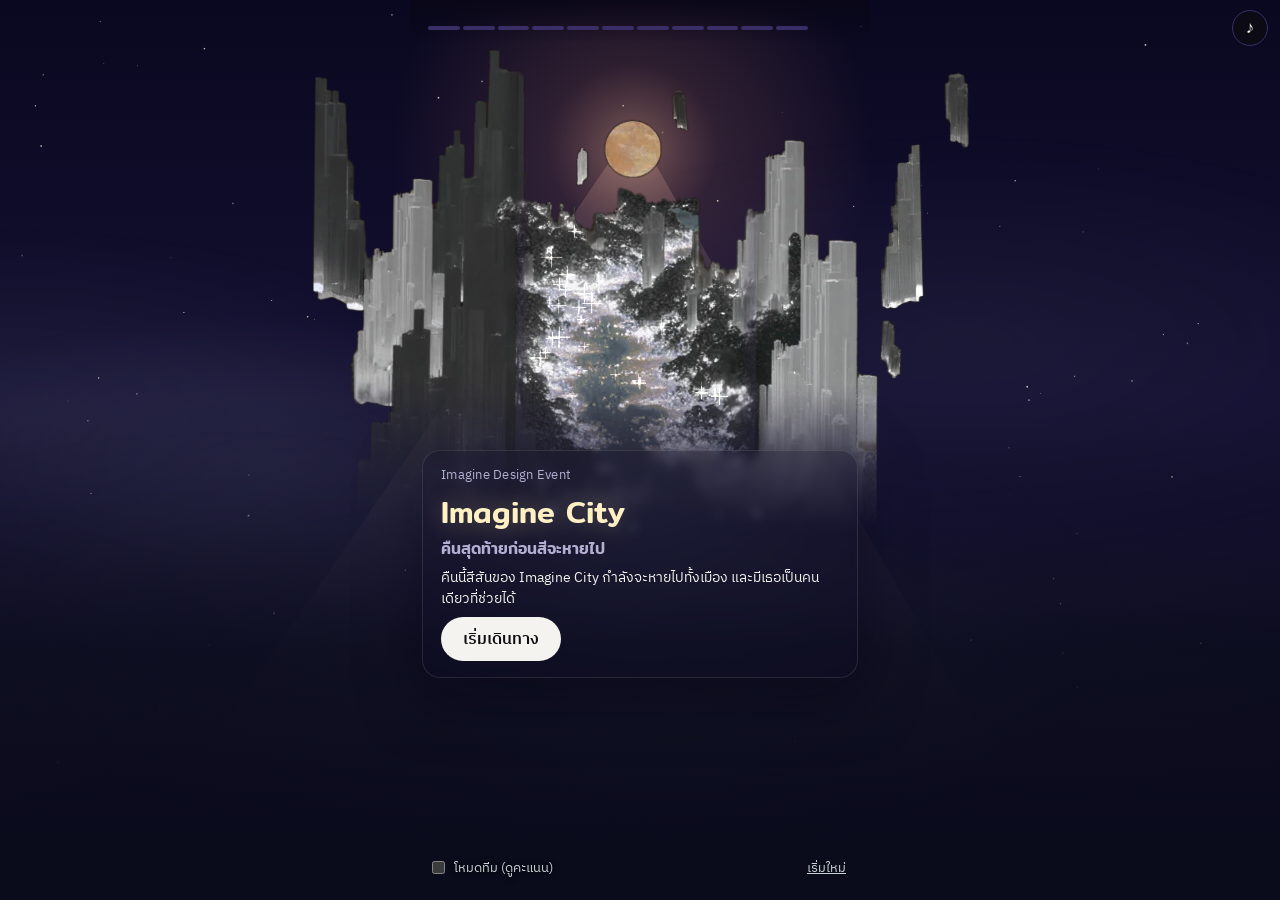
==== Imagine_City_floating_v6.html @ cafa6877 "Add fyqr" ====
<!DOCTYPE html>
<html lang="th">
<head>
<meta charset="utf-8">
<meta name="viewport" content="width=device-width, initial-scale=1, viewport-fit=cover">
<title>Imagine City</title>
<link rel="stylesheet" href="https://fonts.googleapis.com/css2?family=IBM+Plex+Sans+Thai:wght@400;500;600&family=Mitr:wght@400;500&display=swap">
<style>
/* layout idea: a night city skyline stays on top and regains color as you answer; the story panel scrolls beneath it */
:root{
  --bg:#101014; --bg2:#1b1b21; --line:#34343d; --ink:#F4F3EF; --mute:#A9A9B3;
  --dga:#F25AA6; --dgd:#9A7BFF; --afx:#F59A3B; --igd:#3BCB7E; --den:#4BA3F5;
  --display:'Mitr','IBM Plex Sans Thai',sans-serif; --body:'IBM Plex Sans Thai','Noto Sans Thai',sans-serif;
  color-scheme:dark;
}
*{box-sizing:border-box}
html,body{margin:0;background:var(--bg);color:var(--ink);font-family:var(--body);font-size:16px;line-height:1.6;-webkit-text-size-adjust:100%}
#app{max-width:460px;margin:0 auto;min-height:100vh;display:flex;flex-direction:column}
.stage{position:relative;height:clamp(150px,26vh,230px);border-bottom:1px solid var(--line)}
canvas{display:block;width:100%;height:100%}
.meter{display:flex;gap:3px;padding:12px 18px 0}
.meter i{flex:1;height:4px;border-radius:2px;background:var(--line)}
.meter i.on{background:var(--ink)}
.meter i.now{background:var(--mute)}
#screen{padding:18px 18px 28px;display:flex;flex-direction:column;gap:14px;animation:in .35s ease-out}
@keyframes in{from{opacity:.0;transform:translateY(6px)}to{opacity:1;transform:none}}
@media (prefers-reduced-motion:reduce){#screen{animation:none}}
.tag{font-size:13px;color:var(--mute);letter-spacing:.02em}
h1,h2{font-family:var(--display);font-weight:500;margin:0;line-height:1.25;text-wrap:balance}
h1{font-size:40px}
h2{font-size:25px}
p{margin:0}
.lead{color:var(--mute)}
.intro{color:var(--mute);font-size:15px}
.q{font-size:17px}
.opts{display:flex;flex-direction:column;gap:9px;margin-top:4px}
button{font:inherit;color:inherit}
.opt{min-height:54px;text-align:left;padding:12px 14px;border-radius:10px;background:var(--bg2);border:1px solid var(--line);cursor:pointer;line-height:1.45;transition:border-color .15s,background .15s}
.opt:hover{border-color:#6a6a77}
.opt:focus-visible,.btn:focus-visible,input:focus-visible,select:focus-visible,.chk:focus-within{outline:2px solid var(--ink);outline-offset:2px}
.opt.picked{border-color:var(--ink);background:#26262e}
.opt:disabled{cursor:default;opacity:.55}
.opt.picked:disabled{opacity:1}
.btn{align-self:flex-start;min-height:48px;padding:10px 22px;border-radius:999px;border:0;background:var(--ink);color:#101014;font-weight:600;cursor:pointer}
.btn.ghost{background:transparent;color:var(--ink);border:1px solid var(--line)}
.btn-row{display:flex;gap:10px;flex-wrap:wrap}
ul.rules{margin:0;padding-left:20px;display:flex;flex-direction:column;gap:4px}
.field{display:flex;flex-direction:column;gap:5px}
.field label,.field .lab{font-size:14px;color:var(--mute)}
input[type=text],select{min-height:46px;border-radius:8px;border:1px solid var(--line);background:var(--bg2);color:var(--ink);padding:8px 12px;font:inherit}
.chks{display:flex;flex-wrap:wrap;gap:8px}
.chk{display:inline-flex;gap:6px;align-items:center;padding:8px 12px;border:1px solid var(--line);border-radius:999px;background:var(--bg2);font-size:14px;cursor:pointer}
.chk input{accent-color:#F4F3EF}
.note{font-size:13px;color:var(--mute)}
.chips{display:flex;flex-wrap:wrap;gap:7px}
.chip{font-size:13.5px;padding:5px 11px;border-radius:999px;border:1px solid var(--line);color:var(--mute)}
.chip.first{color:var(--ink);border-color:currentColor}
.res-title{font-size:32px}
.bar{display:flex;height:10px;border-radius:5px;overflow:hidden;gap:2px}
.bar span{display:block;height:100%}
.block{display:flex;flex-direction:column;gap:9px;padding:14px;border:1px solid var(--line);border-radius:12px;background:var(--bg2)}
.block h3{margin:0;font-family:var(--display);font-weight:500;font-size:19px}
.dev{font-size:13px;color:var(--mute);padding:10px 12px;border:1px dashed var(--line);border-radius:8px}
.foot{margin-top:auto;padding:0 18px 22px;display:flex;justify-content:space-between;align-items:center;gap:12px;font-size:13px;color:var(--mute)}
.foot label{display:flex;gap:6px;align-items:center;cursor:pointer}
.foot button{background:none;border:0;color:var(--mute);text-decoration:underline;cursor:pointer;min-height:36px}

/* ---- journey mode: full-screen moving city, floating cards, travel transitions ---- */
.stage{position:fixed;inset:0;height:auto;border:0;z-index:-1}
#app{position:relative;z-index:0;padding-top:clamp(180px,34vh,320px)}
.meter{position:fixed;top:0;left:0;right:0;max-width:460px;margin:auto;z-index:3;pointer-events:none}
#screen{position:relative;z-index:2;margin:0 12px;border:1px solid rgba(255,255,255,.09);border-radius:18px;background:rgba(14,14,18,.66);-webkit-backdrop-filter:blur(12px);backdrop-filter:blur(12px);animation-duration:.8s;animation-timing-function:cubic-bezier(.2,.8,.2,1)}
@keyframes in{from{opacity:0;transform:translateY(34px) scale(.94);filter:blur(5px)}to{opacity:1;transform:none;filter:none}}
#screen.leave{animation:leave .7s cubic-bezier(.5,0,1,.6) forwards}
@keyframes leave{to{opacity:0;transform:scale(1.3) translateY(-40px);filter:blur(8px)}}
.foot{position:relative;z-index:2;text-shadow:0 1px 6px #000}
.opt{background:rgba(27,27,33,.82);animation:cardIn .7s cubic-bezier(.2,.9,.3,1.2) both,bob 5s ease-in-out infinite;animation-delay:calc(var(--i)*110ms + .3s),calc(var(--i)*450ms + 1.2s)}
.opt:nth-child(odd){--r:-2deg}.opt:nth-child(even){--r:2deg}
@keyframes cardIn{from{opacity:0;transform:translateY(46px) rotate(var(--r,0deg)) scale(.9)}to{opacity:1;transform:none}}
@keyframes bob{50%{transform:translateY(-3px)}}
.opt.picked:disabled{animation:pickd .5s cubic-bezier(.2,.9,.3,1.3) forwards;border-color:#fff6dc;box-shadow:0 0 32px rgba(255,236,190,.3)}
.opt:disabled:not(.picked){animation:dim .5s ease forwards}
@keyframes pickd{to{transform:scale(1.04);opacity:1}}
@keyframes dim{to{opacity:.25;filter:grayscale(1) blur(1.5px);transform:scale(.96)}}
#snd{position:fixed;top:12px;right:12px;z-index:5;width:44px;height:44px;border-radius:50%;border:1px solid var(--line);background:rgba(14,14,18,.7);-webkit-backdrop-filter:blur(8px);backdrop-filter:blur(8px);font-size:20px;line-height:1;cursor:pointer;display:grid;place-items:center}
#snd.off{opacity:.55;text-decoration:line-through}
#snd:focus-visible{outline:2px solid var(--ink);outline-offset:2px}
#app{min-height:100vh;min-height:100dvh;padding-top:clamp(150px,29vh,300px);padding-top:clamp(150px,29dvh,300px)}
.meter{padding-top:calc(12px + env(safe-area-inset-top,0px))}
#snd{top:calc(12px + env(safe-area-inset-top,0px));right:calc(12px + env(safe-area-inset-right,0px))}
.foot{padding-bottom:calc(22px + env(safe-area-inset-bottom,0px))}
.opt,.btn,#snd{-webkit-tap-highlight-color:transparent;touch-action:manipulation}
h1{font-size:clamp(34px,10.5vw,44px)}
@media(max-width:480px){#screen{margin:0 10px;padding:16px 16px 22px;background:rgba(14,14,18,.58)}.opt{padding:13px 14px}}
#plc{position:fixed;top:calc(54px + env(safe-area-inset-top,0px));left:0;right:0;text-align:center;z-index:4;pointer-events:none;font-family:var(--display);font-size:clamp(20px,6vw,28px);letter-spacing:.04em;opacity:0;text-shadow:0 2px 16px rgba(0,0,0,.8)}
#plc small{display:block;font-family:var(--body);font-size:12px;letter-spacing:.14em;color:var(--mute);margin-bottom:2px}
#plc.show{animation:plc 2.8s ease both}
@keyframes plc{0%{opacity:0;transform:translateY(-8px) scale(.96);filter:blur(4px)}18%,75%{opacity:1;transform:none;filter:none}100%{opacity:0}}
#plc{display:none}
.meter{padding:calc(26px + env(safe-area-inset-top,0px)) 62px 14px 18px;background:linear-gradient(rgba(10,10,14,.9),rgba(10,10,14,0))}
#snd{width:36px;height:36px;font-size:17px;top:calc(10px + env(safe-area-inset-top,0px))}
.block{background:rgba(255,255,255,.04);border-color:rgba(255,255,255,.1)}
.chip{background:rgba(255,255,255,.03)}
@media (prefers-reduced-motion:reduce){.opt,#screen.leave{animation:none!important}.opt:disabled:not(.picked){opacity:.3}}
#sc{position:absolute;inset:0;pointer-events:none;opacity:.9}

:root{--bg:#0a0818;--bg2:#171235;--line:#392f66;--mute:#b4aed2}
html,body{background:#0a0818}
#screen{background:rgba(16,12,38,.64);border-color:rgba(190,170,255,.2);box-shadow:0 18px 60px rgba(6,3,20,.55)}
.opt{background:rgba(26,20,58,.82)}.opt.picked{background:#2c2260}.opt:hover{border-color:#8a7cd0}
.meter{background:linear-gradient(rgba(8,6,22,.9),rgba(8,6,22,0))}
body.gal h1{color:#fff1c4;text-shadow:0 0 28px rgba(255,226,150,.42)}
body.gal #screen{background:rgba(14,10,34,.5)}
body.gal .foot,body.gal .foot button{color:#c9c2ea}
</style>
<style id="introfocus">
/* ฉากแรก: ให้ฉากเด่น การ์ดข้อความเล็กลง โปร่งขึ้น และเลื่อนลงไปอยู่ด้านล่าง */
body.gal #app{padding-top:clamp(52vh,calc(100vh - 330px),74vh)}
body.gal #screen{padding:14px 18px 16px;gap:8px;background:rgba(14,10,34,.34);-webkit-backdrop-filter:blur(4px);backdrop-filter:blur(4px);border-color:rgba(255,255,255,.1)}
body.gal #screen h1{font-size:30px}
body.gal #screen h2{font-size:16px!important}
body.gal #screen p{font-size:14px;line-height:1.5}
body.gal #screen .note{display:none}
body.gal #screen .btn{min-height:44px;padding:8px 22px}
body.gal .foot{padding-bottom:14px}
</style>
<style id="qafocus">
/* หน้าตอบคำถาม: ให้ฉากเด่น การ์ดกะทัดรัดและโปร่ง ตอนเลือกคำตอบการ์ดจางลงให้เห็นฉากเคลื่อนไหว */
body.qa #app{padding-top:clamp(290px,41vh,430px);padding-top:clamp(290px,41dvh,430px)}
body.qa #sc{opacity:1}
body.qa #screen{padding:12px 14px 16px;gap:6px;background:rgba(14,10,34,.42);-webkit-backdrop-filter:blur(5px);backdrop-filter:blur(5px);transition:opacity .45s ease,background .3s}
body.qa #screen h2{font-size:16px!important;line-height:1.4}
body.qa #screen p{font-size:14px;line-height:1.5}
body.qa .opts{gap:7px}
body.qa .opt{min-height:44px;padding:9px 12px;font-size:14px;line-height:1.4;background:rgba(24,18,54,.72)}
body.qa #screen:has(.opt.picked:disabled){opacity:.22;pointer-events:none}
.backbtn{position:static!important;align-self:flex-end;display:inline-flex;align-items:center;min-height:32px;padding:4px 12px;margin:-2px 0 4px auto;font-size:12.5px}
</style>
<script>
addEventListener('DOMContentLoaded',function(){const b=document.body;let last='';
function sync(){const q=b.classList.contains('qa');const k=q+'';if(k!==last){last=k;setTimeout(()=>dispatchEvent(new Event('resize')),60)}}
new MutationObserver(sync).observe(b,{attributes:true,attributeFilter:['class']});});
</script>
</head>
<body>
<div id="app">
  <div class="stage"><canvas id="cv" aria-hidden="true"></canvas><canvas id="sc" aria-hidden="true"></canvas></div>
  <div class="meter" id="meter" aria-hidden="true"></div>
  <main id="screen"></main>
  <div class="foot">
    <label><input type="checkbox" id="devbox"> โหมดทีม (ดูคะแนน)</label>
    <button type="button" id="restart">เริ่มใหม่</button>
  </div>
</div>
<div id="plc" aria-live="polite"></div>
<button type="button" id="snd" aria-label="เปิด/ปิดเสียงเพลง" aria-pressed="true">♪</button>
<script>
const ORDER=['DGD','DGA','AFX','IGD','DEN'];
const MJ={
  DGD:{c:'#9A7BFF',prog:'Digital Graphic Design',single:'นักออกแบบประจำเมือง',blurb:'ภาพลักษณ์ใหม่ที่เธอออกแบบทำให้ทั้งเมืองมีหน้าตาเป็นของตัวเอง ไม่มีใครสับสนอีกแล้วว่าที่นี่คือที่ไหน',
    jobs:['Graphic Designer','Brand Identity Designer','Art Director','UI Designer','Packaging Designer','Editorial Designer','Social Media Designer','Motion Graphic Designer','Poster / Key Visual Designer','Creative Director']},
  DGA:{c:'#F25AA6',prog:'Digital Arts',single:'นักเสกจินตนาการ',blurb:'ภาพวาดของเธอคือสีแรกที่ย้อมเมืองให้กลับมามีชีวิต ทุกคนเงยหน้ามองแล้วพูดตรงกันว่า “นี่แหละโลกที่เราเคยฝันถึง”',
    jobs:['Illustrator','Concept Artist','Character Designer','Webtoon / Comic Artist','Storyboard Artist','Background Artist','Art Toy Designer','Sticker / LINE Creator',"Children's Book Illustrator",'Visual Development Artist']},
  AFX:{c:'#F59A3B',prog:'Computer Animation and Visual Effects',single:'นักปั้นภาพให้มีชีวิต',blurb:'ภาพเคลื่อนไหวของเธอทำให้ท้องฟ้าสว่างวาบ ไม่มีใครเชื่อว่าทั้งหมดนี้เป็นฝีมือคนคนเดียว',
    jobs:['3D Animator','3D Modeler','VFX Artist','Compositor','Rigging Artist','Lighting Artist','Texture Artist','Motion Capture Artist','Layout / Previs Artist','Visual Effects Supervisor']},
  IGD:{c:'#3BCB7E',prog:'Interactive and Game Design',single:'นักสร้างสนามเล่น',blurb:'ทั้งเมืองกลายเป็นสนามเล่นของเธอ ทุกคนหัวเราะ ตื่นเต้น และไม่มีใครอยากให้เกมจบ',
    jobs:['Game Designer','Level Designer','Game Artist','UI/UX Designer for Games','VR / AR Designer','Game Producer','Narrative Designer','Technical Artist','Playtest Designer','Esports Content Producer']},
  DEN:{c:'#4BA3F5',prog:'Digital Entertainment',single:'นักรวมใจคนทั้งเมือง',blurb:'เธอไม่ได้ขึ้นเวทีคนเดียว เธอทำให้ทั้งเมืองได้ขึ้นเวทีไปพร้อมกัน',
    jobs:['Content Creator','Event / Show Producer','Streaming Producer','VTuber / Virtual Talent Producer','Entertainment Marketer','Social Media Manager','Video Producer','Community Manager','Scriptwriter','Brand Experience Designer']}
};
const MIX={'DGD+DGA':'นักออกแบบที่เล่าเรื่องด้วยภาพวาด','DGD+AFX':'นักออกแบบที่ทำให้ภาพขยับ','DGD+IGD':'นักออกแบบประสบการณ์','DGD+DEN':'นักออกแบบที่เล่าเรื่องเก่ง','DGA+AFX':'นักวาดที่ทำให้ภาพมีชีวิต','DGA+IGD':'นักวาดโลกของเกม','DGA+DEN':'ครีเอเตอร์สายวาด','AFX+IGD':'นักสร้างโลกเสมือนจริง','AFX+DEN':'นักเล่าเรื่องด้วยภาพยนตร์','IGD+DEN':'นักสร้างสนามเล่นให้คนมารวมกัน'};

const SC=[
 {tag:'บท 1 · ฉาก 1.1',title:'ตื่นขึ้นมา',chap:'บทที่ 1 ตื่นขึ้นในเมืองไร้สี',intro:'ทุกอย่างรอบตัวเธอเป็นสีเทา แต่มือของเธอยังขยับได้ และยังมีอะไรให้ทำอีกเยอะ',
  q:'ดวงไฟลอยมาใกล้ ๆ แล้วกระซิบว่า “เหลือเวลาถึงคืนนี้เท่านั้นนะ ช่วยเมืองนี้ด้วย” สิ่งแรกที่เธอทำคือ…',
  o:[['DGA','หยิบชอล์กขึ้นมาแล้วลงสีบนกำแพง'],['DGD','เดินดูป้ายที่ตัวอักษรซีดจนอ่านไม่ออก แล้วลองจัดใหม่ให้อ่านง่ายขึ้น'],['IGD','ถามดวงไฟว่าเมืองนี้มีกติกาอะไร แล้วจะผ่านด่านไปได้ยังไง'],['AFX','ลองดันของรอบตัวเบา ๆ ว่าทำไมทุกอย่างถึงนิ่งสนิทแบบนี้'],['DEN','ตะโกนเรียกคนในเมืองให้มารวมกันที่จัตุรัส']]},
 {tag:'บท 1 · ฉาก 1.2',title:'ของติดตัว',q:'ดวงไฟบอกว่าพกไปได้แค่ชิ้นเดียว เธอเลือกหยิบ…',
  o:[['DGA','สมุดสเก็ตช์ที่วาดได้ไม่มีวันหมดหน้า'],['DGD','ชุดสีกับตัวอักษรวิเศษที่ทำให้อะไรก็ดูเข้าที่เข้าทาง'],['IGD','ตลับเกมเก่า ๆ ที่ยังไม่มีใครรู้วิธีเล่น'],['AFX','กล้องฟิล์มที่ถ่ายแล้วภาพเคลื่อนไหวได้'],['DEN','ไมโครโฟนที่เสียงดังไปทั่วทั้งเมือง']]},
 {tag:'บท 1 · ฉาก 1.3',title:'ทางแยกห้าสาย',q:'ปลายจัตุรัสมีถนนห้าสาย แต่ละสายมีกลิ่นกับเสียงไม่เหมือนกัน เธอเดินเข้าสายไหนก่อน',
  o:[['DGA','สายที่ผนังทั้งสองข้างเต็มไปด้วยภาพวาด'],['DGD','สายที่เต็มไปด้วยป้ายร้านและโลโก้'],['IGD','สายที่มีเสียงเกมกับแสงไฟหลากสี'],['AFX','สายที่มีเสียงเครื่องฉายหนังกับควันเอฟเฟกต์'],['DEN','สายที่มีเสียงเพลงและผู้คนมายืนรวมกัน']]},
 {tag:'บท 2 · ฉาก 2.1',title:'สะพานที่พังครึ่งหนึ่ง',chap:'บทที่ 2 ปัญหาของชาวเมือง',intro:'เดินไปได้ไม่กี่ก้าว เธอก็เจอคนที่ต้องการความช่วยเหลือทุกมุมถนน',
  q:'สะพานข้ามแม่น้ำพังไปครึ่งทาง ฝั่งโน้นมีคนรออยู่ เธอจะข้ามไปยังไง',
  o:[['DGA','วาดสะพานขึ้นมาใหม่ด้วยเส้นและสีในแบบของเธอ'],['DGD','ทำป้ายเตือนกับป้ายบอกทางอ้อม ให้ทุกคนเดินตามได้โดยไม่งง'],['IGD','ไขกลไกของสะพานให้กลับมาทำงานอีกครั้ง'],['AFX','ทำภาพสะพานที่ค่อย ๆ ประกอบตัวเองขึ้นมาให้ทุกคนเห็น'],['DEN','ชวนชาวเมืองมาช่วยกันซ่อม แล้วจัดเป็นงานฉลองเล็ก ๆ']]},
 {tag:'บท 2 · ฉาก 2.2',title:'เด็กน้อยร้องไห้',q:'เด็กคนหนึ่งนั่งร้องไห้อยู่ข้างทาง เธอบอกว่าตัวการ์ตูนที่รักที่สุดหายไปจากเมืองแล้ว เธอช่วยหนูน้อยยังไง',
  o:[['DGA','วาดตัวการ์ตูนตัวนั้นขึ้นมาใหม่ให้'],['DGD','ทำสติกเกอร์ โปสเตอร์ และของที่ระลึกให้เธอเก็บไว้'],['IGD','สร้างเกมเล็ก ๆ ให้เธอได้เล่นกับตัวการ์ตูนตัวนั้น'],['AFX','ทำให้ตัวการ์ตูนมีชีวิตขึ้นมา เดินและพูดกับเธอได้'],['DEN','ชวนเด็ก ๆ คนอื่นมานั่งล้อมวงฟังเรื่องของตัวการ์ตูนตัวนั้น']]},
 {tag:'บท 2 · ฉาก 2.3',title:'ร้านเก่าแก่ที่ใกล้ปิด',q:'เจ้าของร้านเก่าแก่เล่าว่าไม่มีใครรู้จักร้านเขาแล้ว เธอตอบเขาว่า…',
  o:[['DGA','“หนูจะวาดภาพให้ร้านนี้มีเอกลักษณ์ไม่เหมือนใคร”'],['DGD','“หนูจะทำแบรนด์ใหม่ให้ ตั้งแต่โลโก้ไปจนถึงป้ายหน้าร้าน”'],['IGD','“หนูจะทำให้การเดินเข้าร้านเป็นเหมือนเล่นเกมสนุก ๆ”'],['AFX','“หนูจะทำคลิปแนะนำร้านที่ดูแล้วขนลุก”'],['DEN','“หนูจะจัดงานแล้วช่วยโปรโมต ให้คนแห่กันมา”']]},
 {tag:'บท 3 · ด่านหินผา',title:'ประตูหินบานใหญ่',q:'ไม่ว่าเธอจะเดินมาจากย่านไหน ทุกคนต้องเจอประตูหินบานใหญ่ก่อนไปต่อ ประตูถามว่า “เธอพร้อมฝึกอะไรทุกวัน”',
  o:[['DGA','วาดรูปและสังเกตโลกรอบตัวให้ละเอียดขึ้น'],['DGD','จัดองค์ประกอบ สี และตัวอักษรให้ลงตัว'],['IGD','คิดเป็นระบบ เป็นขั้นเป็นตอน'],['AFX','ทำให้ภาพเคลื่อนไหวและดูสมจริง'],['DEN','พูด เล่าเรื่อง และประสานคนให้ไปทางเดียวกัน']]},
 {tag:'บท 4 · ฉาก 4.1',title:'เจอเพื่อนสี่คน',chap:'บทที่ 4 เพื่อนร่วมทาง',intro:'ประตูหินเปิดออก และเธอไม่ได้เดินต่อคนเดียวอีกแล้ว',
  q:'ที่ลานน้ำพุ เธอเจอนักเดินทางอีกสี่คน แต่ละคนมีของที่ตัวเองยังทำไม่ได้ เธอเลือกเป็นคนที่…',
  o:[['DGA','ช่วยวาดภาพให้ทุกคนเห็นตรงกัน'],['DGD','ทำไกด์ให้ทุกอย่างดูลงตัวและเป็นระเบียบ'],['IGD','คิดวิธีให้ทุกคนทำงานด้วยกันแล้วสนุก'],['AFX','ทำตัวอย่างสั้น ๆ ให้เห็นว่าแผนจะออกมาหน้าตาเป็นยังไง'],['DEN','เป็นคนกลางที่ทำให้ทุกคนอยากเดินต่อไปด้วยกัน']]},
 {tag:'บท 4 · ฉาก 4.2',title:'เพื่อนเห็นไม่ตรงกัน',q:'กลางทางมีสองแยก ทีมเถียงกันว่าจะไปทางไหน เธอทำอะไร',
  o:[['DGA','วาดแผนที่ให้เห็นภาพว่าแต่ละทางไปไหนบ้าง'],['DGD','ทำตารางเปรียบเทียบให้ตัดสินใจง่ายขึ้น'],['IGD','เสนอให้ลองไปทั้งสองทางแล้วดูผลลัพธ์'],['AFX','ทำภาพจำลองให้เห็นว่าปลายทางของแต่ละทางเป็นยังไง'],['DEN','ฟังทุกคนก่อน แล้วหาจุดที่ทุกคนรับได้']]},
 {tag:'บท 5 · ฉาก 5.1',title:'ขึ้นเวที',chap:'บทที่ 5 คืนเทศกาล',intro:'ฟ้ามืดลงแล้ว ไฟทั่วเมืองเริ่มติด เหลือแค่เวทีใหญ่ที่ยังว่างอยู่',
  q:'เวทีว่างเปล่ากำลังรอเธออยู่ ไฮไลต์ที่เธออยากมอบให้ทั้งเมืองคือ…',
  o:[['DGA','ภาพวาดขนาดยักษ์ที่คนทั้งเมืองเงยหน้ามอง'],['DGD','ภาพลักษณ์ใหม่ของเมือง ที่ทำให้ทุกมุมดูมีสไตล์เดียวกัน'],['IGD','เกมที่คนทั้งเมืองเข้ามาเล่นพร้อมกัน'],['AFX','โชว์ภาพเคลื่อนไหวกับเอฟเฟกต์ที่ทำให้ทั้งลานตะลึง'],['DEN','การแสดงสดที่ทุกคนมีส่วนร่วมได้']]},
 {tag:'บท 5 · ฉาก 5.2',title:'สีกลับมาแล้ว',q:'เมื่อสีค่อย ๆ กลับมาทั่วเมือง ผู้คนหันมามองเธอ เธออยากให้พวกเขาจำเธอว่าเป็นใคร',
  o:[['DGA','คนที่ให้กำเนิดตัวละครที่ทุกคนรัก'],['DGD','คนที่ทำให้เมืองนี้ดูดีและมีเอกลักษณ์'],['IGD','คนที่สร้างโลกให้ทุกคนได้เข้ามาเล่น'],['AFX','คนที่ทำให้สิ่งที่ดูเป็นไปไม่ได้กลายเป็นจริง'],['DEN','คนที่ทำให้ทุกคนมารวมกันได้']]}
];
const AL={
 DGA:{name:'ย่านศิลป์: ตรอกจินตนาการ',q:'ศิลปินสูงวัยคนหนึ่งยื่นขวดสีวิเศษให้ แล้วถามว่า “เธออยากเป็นคนแบบไหนในเมืองนี้”',
  o:[['คนที่สร้างตัวละครให้ทั้งโลกจำได้','Character Designer'],['คนที่วาดโลกและฉากหลังให้เรื่องเล่ามีชีวิต','Concept Artist / Background Artist'],['คนที่เล่าเรื่องด้วยภาพหลายช่อง','Webtoon / Comic / Storyboard Artist'],['คนที่ทำให้ภาพวาดกลายเป็นสินค้าหรือของสะสม','Illustrator / Art Toy / Sticker Creator']]},
 DGD:{name:'ย่านดีไซน์: ถนนเอกลักษณ์',q:'นักออกแบบคนหนึ่งยืนอยู่หน้าร้านที่ป้ายยังว่างเปล่า แล้วถามว่า “ถ้าได้ฝากลายเซ็นไว้ที่ไหนสักแห่งในเมืองนี้ เธออยากให้เป็นที่ไหน”',
  o:[['ป้ายและโลโก้ที่ทุกคนเห็นทุกวัน','Brand Identity Designer'],['หน้าจอแอปและเว็บไซต์ของเมือง','UI Designer'],['กล่องและแพ็กเกจที่ใคร ๆ ก็อยากเก็บไว้','Packaging Designer'],['โปสเตอร์ใหญ่กลางเมืองที่คนเดินผ่านแล้วต้องหันมอง','Art Director / Key Visual Designer']]},
 IGD:{name:'ย่านเกม: สนามแห่งการเล่น',q:'หัวหน้าสนามเกมเดินมาหา แล้วถามว่า “เกมของเธอจะเริ่มจากอะไร”',
  o:[['คิดกติกาและระบบให้คนเล่นแล้วติดใจ','Game Designer / Level Designer'],['ออกแบบฉากและตัวละครในเกม','Game Artist'],['สร้างโลกเสมือนที่เดินเข้าไปได้จริง','VR / AR Designer'],['ดูแลทีมให้เกมไปถึงมือผู้เล่นได้','Game Producer']]},
 AFX:{name:'ย่านภาพยนตร์: กำแพงแห่งเรื่องราว',q:'ผู้กำกับลึกลับคนหนึ่งยื่นสคริปต์มาให้ แล้วถามว่า “เธออยากคุมฉากไหนของหนังเรื่องนี้”',
  o:[['ตัวละครที่ขยับเหมือนมีชีวิตจริง','3D Animator / Rigging Artist'],['ของและตัวละครที่ปั้นขึ้นมาจากความว่างเปล่า','3D Modeler / Texture Artist'],['ฉากระเบิด ไฟ น้ำ ควัน ที่ทำให้คนดูตกใจ','VFX Artist'],['การรวมทุกชั้นภาพให้ดูเหมือนถ่ายจริงชิ้นเดียว','Compositor']]},
 DEN:{name:'ย่านบันเทิง: เวทีแห่งตัวตน',q:'พิธีกรประจำเมืองยื่นไมค์มาให้ แล้วถามว่า “บทบาทไหนทำให้เธอใจเต้นแรงที่สุด”',
  o:[['คนคิดรายการและคอนเทนต์ที่ทุกคนรอดูทุกสัปดาห์','Content Creator / Scriptwriter'],['คนจัดงานที่ทำให้คนนับพันได้ประสบการณ์เดียวกัน','Event / Show Producer'],['คนเบื้องหลังตัวตนเสมือนและสตรีมเมอร์','Virtual Talent / Streaming Producer'],['คนที่ทำให้ชุมชนแฟนคลับเติบโต','Entertainment Marketer / Community Manager']]}
};
const PASS=[
 {id:'p1',t:'ชื่อเล่นของเธอ',k:'text'},
 {id:'p2',t:'ตอนนี้เรียนอยู่ชั้นไหน',k:'sel',o:['ม.4','ม.5','ม.6','ปวช.','ปวส.','อื่น ๆ']},
 {id:'p3',t:'เรียนสายอะไรอยู่',k:'sel',o:['ศิลป์-คำนวณ','ศิลป์-ภาษา','วิทย์-คณิต','สายอาชีพ','อื่น ๆ']},
 {id:'p4',t:'อยู่จังหวัดอะไร',k:'text'},
 {id:'p5',t:'รู้จักคณะนี้จากที่ไหน',k:'sel',o:['Facebook','Instagram','TikTok','เพื่อนหรือรุ่นพี่','ครูแนะแนว','งานกิจกรรม','อื่น ๆ']},
 {id:'p6',t:'เลือกคณะโดยดูจากอะไรมากที่สุด (เลือกได้ 2 ข้อ)',k:'multi',max:2,o:['ค่าเทอม','ทุนการศึกษา','ชื่อเสียงมหาวิทยาลัย','อาชีพหลังเรียนจบ','ผลงานของรุ่นพี่','การเดินทาง','ความชอบของตัวเอง','ผู้ปกครองสนับสนุน']},
 {id:'p7',t:'ตอนนี้อยู่ขั้นไหนของการเลือกคณะ',k:'sel',o:['เพิ่งเริ่มหาข้อมูล','กำลังเปรียบเทียบหลายที่','ตั้งใจสมัครแล้ว','รอผลสอบที่อื่นก่อน']},
 {id:'p8',t:'เคยทำงานสร้างสรรค์อะไรมาบ้าง',k:'multi',max:7,o:['วาดรูป','ออกแบบ','ตัดต่อวิดีโอ','ทำเกม','จัดกิจกรรม','ถ่ายคอนเทนต์','ยังไม่เคยเลย']},
 {id:'p9',t:'อยากรับข่าวสารของคณะทางไหน',k:'sel',o:['LINE','อีเมล','Facebook','Instagram','โทรศัพท์']}
];

const reduce=matchMedia('(prefers-reduced-motion: reduce)').matches;
let S=fresh();
function fresh(){return{stage:'intro',si:0,perm:[],picks:Array(11).fill(null),w:{DGD:0,DGA:0,AFX:0,IGD:0,DEN:0},alley:[],ai:0,alleyPick:{},pass:{},dev:false,lock:false,result:null}}
const $s=document.getElementById('screen');
const esc=s=>String(s).replace(/[&<>"]/g,c=>({'&':'&amp;','<':'&lt;','>':'&gt;','"':'&quot;'}[c]));
function shuffle(n){const a=[...Array(n).keys()];for(let i=n-1;i>0;i--){const j=Math.floor(Math.random()*(i+1));[a[i],a[j]]=[a[j],a[i]]}return a}

function scores(upto){const t={DGD:0,DGA:0,AFX:0,IGD:0,DEN:0};for(let i=0;i<=upto;i++){if(S.picks[i])t[S.picks[i]]++}return t}
function lastIdx(upto){const l={};for(let i=0;i<=upto;i++){if(S.picks[i])l[S.picks[i]]=i}return l}
function rank(upto){const t=scores(upto),l=lastIdx(upto);return ORDER.slice().sort((a,b)=>t[b]-t[a]||(l[b]??-1)-(l[a]??-1))}
function calcAlleys(){const t=scores(5),r=rank(5);const out=[r[0]];if(t[r[0]]-t[r[1]]<=1)out.push(r[1]);return out}
function calcResult(){
  const t=scores(10),r=rank(10);
  if(t[r[0]]-t[r[1]]>=2)return{kind:'single',m:[r[0]],why:'นำอันดับ 2 ตั้งแต่ 2 แต้มขึ้นไป'};
  if(t[r[2]]<t[r[1]]){const pair=ORDER.filter(k=>k===r[0]||k===r[1]);return{kind:'mix',m:pair,why:'อันดับ 1 กับ 2 ห่างกันไม่เกิน 1 แต้ม'}}
  const S2=ORDER.filter(k=>t[k]>=t[r[1]]);
  const a=S.picks[10],b=S.picks[9];
  const m=S2.includes(a)?a:S2.includes(b)?b:r[0];
  return{kind:'single',m:[m],why:'คะแนนเสมอกัน ใช้คำตอบฉาก 5.2 (แล้ว 5.1) ตัดสิน'}
}

/* ---------- sky world (from the storyboard): floating islands, five orbiting worlds, a sea of clouds, one guiding star ---------- */
const cv=document.getElementById('cv'),ctx=cv.getContext('2d');
let W=0,H=0;
function resize(){const r=cv.getBoundingClientRect(),d=Math.min(innerWidth<600?1.25:1.5,devicePixelRatio||1);W=r.width;H=r.height;cv.width=Math.round(W*d);cv.height=Math.round(H*d);ctx.setTransform(d,0,0,d,0,0);if(reduce)draw(0)}
addEventListener('resize',resize);
function rng(s){return()=>(s=(s*1664525+1013904223)>>>0)/4294967296}
const R=rng(11),BLD=[],cam={z:0},M={boost:0,tb:0,kick:0};
let lastT=0,Sb=.12,PCUR=-1,PNEXT=-1,PA=0;
const hx=h=>[1,3,5].map(i=>parseInt(h.slice(i,i+2),16));
const mixc=(a,b,t)=>a.map((v,i)=>v+(b[i]-v)*t);
const rgb=c=>'rgb('+c.map(Math.round).join(',')+')';
const lumc=c=>{const l=(c[0]*.3+c[1]*.59+c[2]*.11)*1.1;return[l,l,l]};
function hash(a,b,c){let h=(a*374761393+b*668265263+c*2147483647)>>>0;h=(h^(h>>>13))*1274126177>>>0;return(h>>>0)/4294967296}
const bkc=h=>{const c=hx(h);return mixc(lumc(c),c,Sb)},bk=h=>rgb(bkc(h)),bkA=h=>bkc(h).map(Math.round).join(',');
const guide={x:.5,y:.1,tx:null,ty:null},parts=[];
addEventListener('pointermove',e=>{if(e.pointerType!=='mouse')return;guide.tx=.5+(e.clientX/innerWidth-.5)*.2;guide.ty=.1+(e.clientY/innerHeight-.5)*.05});
function prog(){return S.stage==='result'||S.stage==='pass'?1:S.picks.filter(Boolean).length/11}
function target(b){
  if(S.stage==='result')return 1;
  const m=ORDER[b.m],mx=Math.max(1,...Object.values(S.w));
  const share=S.w[m]/mx;const any=Object.values(S.w).some(v=>v>0);
  return any?Math.min(1,prog()*.42+share*.58):0;
}
const PCOL=['#9A7BFF','#F25AA6','#F59A3B','#3BCB7E','#4BA3F5'],PNAME=['ย่านดีไซน์','ย่านศิลป์','ย่านภาพยนตร์','ย่านเกม','ย่านบันเทิง'],MUR=['#F25AA6','#FFD166','#4BE3C1','#9A7BFF'];
function placeNow(){if(S.stage==='alley')return ORDER.indexOf(S.alley[S.ai]);if(S.stage==='result'&&S.result)return ORDER.indexOf(S.result.m[0]);const p=S.picks.filter(Boolean);return p.length?ORDER.indexOf(p[p.length-1]):-1}
function showPlace(k){}

/* shared shape helpers (used by the sky and by the scene vignettes) */
function sparkle(c,x,y,r,col){c.fillStyle=col;c.beginPath();c.moveTo(x,y-r*1.7);c.quadraticCurveTo(x+r*.18,y-r*.18,x+r*1.7,y);c.quadraticCurveTo(x+r*.18,y+r*.18,x,y+r*1.7);c.quadraticCurveTo(x-r*.18,y+r*.18,x-r*1.7,y);c.quadraticCurveTo(x-r*.18,y-r*.18,x,y-r*1.7);c.fill()}
function isl(c,col,x,y,w,sd,lit){
  const rr=rng(sd+5),h=w*.34;
  c.fillStyle=col('#06222a');c.beginPath();c.moveTo(x-w/2,y);c.lineTo(x+w/2,y);c.lineTo(x+w*.18,y+h*.55);c.lineTo(x+w*.02,y+h);c.lineTo(x-w*.2,y+h*.5);c.closePath();c.fill();
  const n=Math.max(3,Math.floor(w/9));
  for(let i=0;i<n;i++){const bx=x-w/2+(i+.5)*w/n+(rr()-.5)*3,bw=w/n*.7,bh=w*(.09+rr()*.26)*(i%3===1?1.5:1);
    c.fillStyle=col('#0a2f38');c.fillRect(bx-bw/2,y-bh,bw,bh);
    if(rr()<.5){c.beginPath();c.moveTo(bx-bw/2,y-bh);c.lineTo(bx,y-bh-bw*1.4);c.lineTo(bx+bw/2,y-bh);c.fill()}
    if(rr()<lit){c.fillStyle=col('#ffd98a');c.fillRect(bx-1,y-bh*.6,2,2.5)}}
  c.fillStyle=col('#2a7a78');c.fillRect(x-w/2,y-1,w,1.6);
}
function planetG(c,a,x,y,r,ring){
  if(ring){c.strokeStyle=rgb(mixc(a,[255,255,255],.35));c.globalAlpha=.7;c.lineWidth=Math.max(.6,r*.1);c.beginPath();c.ellipse(x,y,r*1.7,r*.45,-.3,3.14,6.28);c.stroke();c.globalAlpha=1}
  const g=c.createRadialGradient(x-r*.35,y-r*.4,r*.1,x,y,r*1.05);g.addColorStop(0,rgb(mixc(a,[255,250,230],.5)));g.addColorStop(.65,rgb(a));g.addColorStop(1,rgb(a.map(v=>v*.32)));
  c.fillStyle=g;c.beginPath();c.arc(x,y,r,0,7);c.fill();
  c.fillStyle='rgba(8,30,40,.22)';[[.3,.2,.22],[-.35,.35,.16],[.1,-.45,.12]].forEach(k=>{c.beginPath();c.arc(x+k[0]*r,y+k[1]*r,k[2]*r,0,7);c.fill()});
  if(ring){c.strokeStyle=rgb(mixc(a,[255,255,255],.35));c.globalAlpha=.8;c.lineWidth=Math.max(.6,r*.1);c.beginPath();c.ellipse(x,y,r*1.7,r*.45,-.3,0,3.14);c.stroke();c.globalAlpha=1}
}

const STARS=Array.from({length:130},()=>({x:R(),y:R(),r:.5+R()*1.3,p:R()*6.28,z:.2+R()*.8}));
const NEB=[{x:.2,y:.25,r:.6,c:'#5a3aa8'},{x:.85,y:.5,r:.55,c:'#3a4ac0'},{x:.4,y:.85,r:.65,c:'#7a3a9a'}];
const PLN=ORDER.map((k,i)=>{const o={m:i,cur:0,flash:0,a:i/5*6.283,sp:.035+i*.006,r:10+((i*7)%4)*2.5};BLD.push(o);return o});
const ISLS=Array.from({length:7},(_,i)=>({x:R(),y:.2+R()*.42,w:46+R()*90,z:.3+R()*.7,sd:Math.floor(R()*999),sp:(R()<.5?-1:1)*(2+R()*5),lit:R()}));
ISLS.sort((a,b)=>a.z-b.z);
const CLD=Array.from({length:28},()=>({x:R()*1.2-.1,y:.7+R()*.35,r:30+R()*60,z:.3+R()*.7,c:R()<.5?0:1}));
const NZ=document.createElement('canvas');NZ.width=NZ.height=200;
{const g=NZ.getContext('2d'),im=g.createImageData(200,200);for(let i=0;i<im.data.length;i+=4){im.data[i]=im.data[i+1]=im.data[i+2]=R()*255;im.data[i+3]=255}g.putImageData(im,0,0)}
let NP=null,GJ=[0,0],FR=0;
/* ---------- city art: gray night city; each tower regains the colour of its district ---------- */
const CITYSRC='[data-uri]';
let CL=null;const CI=new Image();
function hueOf(c){const[r,g,b]=c.map(v=>v/255),mx=Math.max(r,g,b),mn=Math.min(r,g,b),d=mx-mn;if(!d)return 0;let h=mx===r?((g-b)/d)%6:mx===g?(b-r)/d+2:(r-g)/d+4;return(h*60+360)%360}
CI.onload=()=>{const w=CI.width,h=CI.height,mk=()=>{const c=document.createElement('canvas');c.width=w;c.height=h;return c},sc0=mk(),sg=sc0.getContext('2d');sg.drawImage(CI,0,0);
  const d=sg.getImageData(0,0,w,h).data,gr=mk(),gx=gr.getContext('2d'),gi=gx.createImageData(w,h),TH=ORDER.map(k=>hueOf(hx(MJ[k].c)));
  const L=Array.from({length:6},()=>{const c=mk(),g=c.getContext('2d');return{c,g,i:g.createImageData(w,h)}});
  for(let p=0;p<d.length;p+=4){const a=d[p+3];if(!a)continue;const r=d[p],g=d[p+1],b=d[p+2],mx=Math.max(r,g,b),mn=Math.min(r,g,b),lum=(r*.3+g*.59+b*.11)*.78;
    gi.data[p]=gi.data[p+1]=gi.data[p+2]=lum;gi.data[p+3]=a;
    let k=5;if(mx&&(mx-mn)/mx>.28){const hh=hueOf([r,g,b]);let best=1e9;TH.forEach((t,i)=>{const e=Math.min(Math.abs(hh-t),360-Math.abs(hh-t));if(e<best){best=e;k=i}})}
    const q=L[k].i.data;q[p]=r;q[p+1]=g;q[p+2]=b;q[p+3]=a}
  gx.putImageData(gi,0,0);L.forEach(l=>l.g.putImageData(l.i,0,0));CL={gr,L,w,h}};
CI.src=CITYSRC;
function cityBox(W,H,bo,fx){const w=CL.w,h=CL.h,s=Math.min(W*1.25/w,H*.56/h)*(1+bo*.07),bw=w*s,bh=h*s;return{s,bw,bh,x:W/2-bw/2+(guide.x-.5)*W*.05*fx,y:H*.62-bh}}
function cityDraw(sec,bo,pr){
  if(!CL)return;const c=ctx,B=cityBox(W,H,bo,1),fl=Math.sin(sec*.4)*3,y=B.y+fl;
  const gl=c.createRadialGradient(W/2,y+B.bh*.5,0,W/2,y+B.bh*.5,B.bw*.7);gl.addColorStop(0,'rgba(120,90,220,.28)');gl.addColorStop(1,'rgba(120,90,220,0)');c.fillStyle=gl;c.fillRect(0,0,W,H);
  c.drawImage(CL.gr,B.x,y,B.bw,B.bh);
  PLN.forEach((p,i)=>{const a=Math.min(1,p.cur+p.flash*.4);if(a<.01)return;c.globalAlpha=a;c.drawImage(CL.L[i].c,B.x,y,B.bw,B.bh)});
  c.globalAlpha=Math.min(1,pr*.95);c.drawImage(CL.L[5].c,B.x,y,B.bw,B.bh);
  c.globalCompositeOperation='lighter';PLN.forEach((p,i)=>{if(p.flash>.05){c.globalAlpha=p.flash*.45;c.drawImage(CL.L[i].c,B.x,y,B.bw,B.bh)}});
  c.globalCompositeOperation='source-over';c.globalAlpha=1;
  const f=c.createLinearGradient(0,y+B.bh*.62,0,y+B.bh+8);f.addColorStop(0,'rgba(10,7,26,0)');f.addColorStop(1,'rgba(10,7,26,.97)');c.fillStyle=f;c.fillRect(0,y+B.bh*.62,W,H);
}
function cityBack(g,W,H){if(!CL)return;const B=cityBox(W,H,0,0);g.save();g.globalAlpha=.55;g.drawImage(CL.gr,B.x,B.y,B.bw,B.bh);const f=g.createLinearGradient(0,B.y+B.bh*.6,0,B.y+B.bh+8);f.addColorStop(0,'rgba(10,7,26,0)');f.addColorStop(1,'rgba(10,7,26,1)');g.globalAlpha=1;g.fillStyle=f;g.fillRect(0,B.y+B.bh*.6,W,H);g.restore()}
function draw(t){
  const sec=t/1000,dt=reduce?0:Math.min(.05,Math.max(0,(t-lastT)/1000));lastT=t;
  M.boost+=(M.tb-M.boost)*(1-Math.exp(-dt*4));M.kick*=Math.exp(-dt*6);
  const bo=M.boost,pr=prog(),D=Math.max(W,H);Sb=.12+Math.min(1,pr*1.1)*.88;cam.z+=(.5+bo*16)*dt;
  const amp=reduce?0:.4+bo*6+M.kick*4;
  ctx.save();ctx.translate(amp*(Math.sin(sec*31)+.6*Math.sin(sec*17.3)),amp*(Math.sin(sec*27)+.6*Math.cos(sec*13.1)));
  const sk=ctx.createLinearGradient(0,-40,0,H+40);sk.addColorStop(0,bk('#07061a'));sk.addColorStop(.55,bk('#150f33'));sk.addColorStop(1,bk('#2a1a4a'));
  ctx.fillStyle=sk;ctx.fillRect(-60,-60,W+120,H+120);
  for(const n of NEB){const x=n.x*W+Math.sin(sec*.05+n.y*9)*W*.05,y=n.y*H,c=bkA(n.c),rg=ctx.createRadialGradient(x,y,0,x,y,n.r*D);
    rg.addColorStop(0,'rgba('+c+',.3)');rg.addColorStop(1,'rgba('+c+',0)');ctx.fillStyle=rg;ctx.fillRect(-60,-60,W+120,H+120)}
  for(const s of STARS){const sy=((s.y+cam.z*.004*s.z)%1)*H,a=.3+.5*Math.abs(Math.sin(sec*1.2*s.z+s.p));
    ctx.fillStyle='rgba(255,246,220,'+a+')';ctx.fillRect(s.x*W,sy,s.r,s.r+bo*34*s.z)}
  for(const p of PLN){p.a+=p.sp*dt;p.cur+=(target(p)-p.cur)*(reduce?1:1-Math.exp(-dt*2.8));p.flash*=Math.exp(-dt*3)}
  cityDraw(sec,bo,pr);
  /* sea of clouds */
  for(const c of CLD){const x=(((c.x*W+sec*4*c.z+cam.z*c.z*3)%(W*1.3))+W*1.3)%(W*1.3)-W*.15,y=c.y*H+Math.sin(sec*.3+c.x*9)*3,r=c.r*(.6+c.z*.6),col=c.c?bkA('#9a88d0'):bkA('#e9e3d4');
    const cg=ctx.createRadialGradient(x,y,0,x,y,r);cg.addColorStop(0,'rgba('+col+','+(.34*c.z+.1)+')');cg.addColorStop(1,'rgba('+col+',0)');ctx.fillStyle=cg;ctx.beginPath();ctx.arc(x,y,r,0,7);ctx.fill()}
  /* the guiding star */
  const gx=guide.tx!==null?guide.tx:.5+Math.sin(sec*.5)*.05,gy=guide.ty!==null?guide.ty:.1+Math.sin(sec*.9)*.01;
  guide.x+=(gx-guide.x)*(reduce?1:.05);guide.y+=(gy-guide.y)*(reduce?1:.05);
  const px=guide.x*W,py=guide.y*H,gr=D*.2+bo*70,gg=ctx.createRadialGradient(px,py,0,px,py,gr),gc=bkA('#FFF1B0');
  ctx.globalCompositeOperation='lighter';gg.addColorStop(0,'rgba('+gc+',.55)');gg.addColorStop(1,'rgba('+gc+',0)');ctx.fillStyle=gg;ctx.beginPath();ctx.arc(px,py,gr,0,7);ctx.fill();ctx.globalCompositeOperation='source-over';
  sparkle(ctx,px,py,8+bo*6,'#FFFBEA');
  if(bo>.05){ctx.strokeStyle='rgba(255,244,214,'+(.35*bo)+')';ctx.lineWidth=1.2;ctx.beginPath();
    for(let i=0;i<40;i++){const a=hash(i,1,7)*6.283,r0=((hash(i,2,3)+sec*(.6+bo))%1)*D*.7+30,r1=r0+bo*D*.14*(.4+hash(i,4,5));ctx.moveTo(px+Math.cos(a)*r0,py+Math.sin(a)*r0);ctx.lineTo(px+Math.cos(a)*r1,py+Math.sin(a)*r1)}ctx.stroke()}
  for(let i=parts.length-1;i>=0;i--){const p=parts[i];p.life-=.016;p.x+=p.vx;p.y+=p.vy;p.vy+=.02;
    if(p.life<=0){parts.splice(i,1);continue}
    ctx.fillStyle=p.c;ctx.globalAlpha=Math.max(0,p.life);ctx.beginPath();ctx.arc(p.x,p.y,p.r,0,7);ctx.fill();ctx.globalAlpha=1}
  ctx.restore();
  if(!NP)NP=ctx.createPattern(NZ,'repeat');
  if(!reduce&&FR++%3===0)GJ=[Math.floor(R()*200),Math.floor(R()*200)];
  ctx.save();ctx.translate(GJ[0],GJ[1]);ctx.fillStyle=NP;ctx.globalCompositeOperation='overlay';ctx.globalAlpha=.3;ctx.fillRect(-200,-200,W+400,H+400);ctx.restore();
}

/* ---------- travel transition ---------- */
function travelThen(fn,d){
  if(reduce){setTimeout(fn,120);return}
  setTimeout(()=>{$s.classList.add('leave');M.tb=1;sfx('whoosh');
    setTimeout(()=>{fn();setTimeout(()=>{M.tb=0},350)},700)},d||450);
}
/* ---------- generative music + sfx (WebAudio, no files) ---------- */
const A={c:null,on:true,step:0,nxt:0},CH=[[57,60,64,67],[53,57,60,65],[48,55,60,64],[55,59,62,67]],hz=n=>440*Math.pow(2,(n-69)/12);
function startAudio(){
  if(A.c){if(A.c.state==='suspended')A.c.resume();return}
  const C=window.AudioContext||window.webkitAudioContext;if(!C)return;
  const c=A.c=new C();A.m=c.createGain();A.m.gain.value=A.on?.55:0;
  const comp=c.createDynamicsCompressor();A.m.connect(comp);comp.connect(c.destination);
  const len=c.sampleRate*2.8,buf=c.createBuffer(2,len,c.sampleRate);
  for(let ch=0;ch<2;ch++){const d=buf.getChannelData(ch);for(let i=0;i<len;i++)d[i]=(Math.random()*2-1)*Math.pow(1-i/len,2.6)}
  A.rv=c.createConvolver();A.rv.buffer=buf;const rg=c.createGain();rg.gain.value=.5;A.rv.connect(rg);rg.connect(A.m);
  A.lp=c.createBiquadFilter();A.lp.type='lowpass';A.lp.frequency.value=900;A.lp.connect(A.m);A.lp.connect(A.rv);
  A.nxt=c.currentTime+.1;setInterval(sched,120);
}
function tone(n,t,dur,type,vol,att,dest){const c=A.c,o=c.createOscillator(),g=c.createGain();o.type=type;o.frequency.value=hz(n);
  g.gain.setValueAtTime(.0001,t);g.gain.exponentialRampToValueAtTime(vol,t+att);g.gain.exponentialRampToValueAtTime(.0001,t+dur);
  o.connect(g);g.connect(dest||A.lp);o.start(t);o.stop(t+dur+.1)}
function sched(){
  const c=A.c;if(!c||c.state!=='running')return;
  while(A.nxt<c.currentTime+.35){const s=A.step++,t=A.nxt,ch=CH[Math.floor(s/16)%4],pr=prog();
    A.lp.frequency.setTargetAtTime(700+pr*2600+M.boost*1500,t,.5);
    if(s%16===0){ch.forEach(n=>{tone(n,t,7.5,'triangle',.07,1.6);tone(n,t,7.5,'sine',.05,1.6)});tone(ch[0]-12,t,7,'sine',.16,.3)}
    if(Math.random()<.32+pr*.45){const n=ch[Math.floor(Math.random()*4)]+12*(1+Math.floor(Math.random()*2));tone(n,t,2.2,'sine',.07+pr*.03,.01);tone(n+12,t,1.2,'sine',.025,.01)}
    if(pr>.45&&s%4===2)tone(ch[(s>>2)%4]+24,t,1.6,'triangle',.03,.01);
    A.nxt+=60/74/2}
}
function sfx(k){
  const c=A.c;if(!c||!A.on)return;const t=c.currentTime;
  if(k==='pick'){[880,1318.5,1760].forEach((f,i)=>{const o=c.createOscillator(),g=c.createGain(),u=t+i*.05;o.frequency.value=f;
    g.gain.setValueAtTime(.0001,u);g.gain.exponentialRampToValueAtTime(.12,u+.01);g.gain.exponentialRampToValueAtTime(.0001,u+.9);
    o.connect(g);g.connect(A.m);g.connect(A.rv);o.start(u);o.stop(u+1)})}
  else if(k==='whoosh'){const n=c.sampleRate*1.4,b=c.createBuffer(1,n,c.sampleRate),d=b.getChannelData(0);for(let i=0;i<n;i++)d[i]=Math.random()*2-1;
    const s=c.createBufferSource();s.buffer=b;const f=c.createBiquadFilter();f.type='bandpass';f.Q.value=1.2;
    f.frequency.setValueAtTime(250,t);f.frequency.exponentialRampToValueAtTime(3200,t+.8);f.frequency.exponentialRampToValueAtTime(400,t+1.3);
    const g=c.createGain();g.gain.setValueAtTime(.0001,t);g.gain.exponentialRampToValueAtTime(.35,t+.6);g.gain.exponentialRampToValueAtTime(.0001,t+1.35);
    s.connect(f);f.connect(g);g.connect(A.m);g.connect(A.rv);s.start(t)}
  else if(k==='finale'){[0,4,7,12,16].forEach((x,i)=>tone(72+x,t+i*.09,3,'sine',.1,.01,A.m))}
}
const sndBtn=document.getElementById('snd');
sndBtn.addEventListener('click',()=>{startAudio();A.on=!A.on;sndBtn.classList.toggle('off',!A.on);sndBtn.setAttribute('aria-pressed',A.on);
  if(A.c)A.m.gain.setTargetAtTime(A.on?.55:0,A.c.currentTime,.15)});
document.addEventListener('visibilitychange',()=>{if(A.c)document.hidden?A.c.suspend():A.c.resume()});
function burst(m){
  const col=MJ[m].c;
  for(const b of BLD)if(ORDER[b.m]===m)b.flash=1;
  if(reduce){draw(0);return}
  const px=guide.x*W,py=guide.y*H;
  for(let i=0;i<26;i++){const a=Math.random()*6.28,v=.6+Math.random()*1.8;parts.push({x:px,y:py,vx:Math.cos(a)*v,vy:Math.sin(a)*v-.8,life:1,r:1.5+Math.random()*2.5,c:col})}
}
function loop(t){draw(t);requestAnimationFrame(loop)}

/* ---------- screens ---------- */
function meter(){
  const el=document.getElementById('meter');
  const n=S.picks.filter(Boolean).length;
  let cur=-1;if(S.stage==='scene')cur=S.si;
  el.innerHTML=Array.from({length:11},(_,i)=>'<i class="'+(S.picks[i]?'on':i===cur?'now':'')+'"></i>').join('');
}
function optsHTML(list,act){return '<div class="opts">'+S.perm.map((pi,i)=>'<button type="button" class="opt" style="--i:'+i+'" data-act="'+act+'" data-i="'+i+'">'+esc(list[pi])+'</button>').join('')+'</div>'}
function devHTML(){
  if(!S.dev)return '';
  const t=scores(10);
  return '<div class="dev">คะแนน: '+ORDER.map(k=>k+' '+t[k]).join(' · ')+'<br>6 ฉากแรก: '+ORDER.map(k=>k+' '+scores(5)[k]).join(' · ')+(S.alley.length?'<br>ย่าน: '+S.alley.join(' + '):'')+(S.result?'<br>ผล: '+S.result.m.join(' + ')+' ('+S.result.why+')':'')+'</div>';
}
function render(){
  meter();document.body.classList.toggle('gal',S.stage==='intro');document.body.classList.toggle('qa',S.stage==='scene'||S.stage==='alley');
  let h='';
  if(S.stage==='intro'){
    h='<div class="tag">Imagine Design Event</div><h1>Imagine City</h1><h2 style="font-size:21px;color:var(--mute)">คืนสุดท้ายก่อนสีจะหายไป</h2><p>คืนนี้สีสันของ Imagine City กำลังจะหายไปทั้งเมือง และมีเธอเป็นคนเดียวที่ช่วยได้</p><p class="note">♪ มีเพลงประกอบตลอดทาง แนะนำให้เปิดเสียง</p><button type="button" class="btn" data-act="rules">เริ่มเดินทาง</button>';
  }else if(S.stage==='rules'){
    h='<div class="tag">ก่อนออกเดินทาง</div><h2>เหลือเวลาอีกแค่คืนเดียว</h2><p class="lead">Imagine City เคยเป็นเมืองที่เต็มไปด้วยภาพวาด ป้ายไฟ เสียงเพลง และเกมที่ใครก็เล่นได้ แต่ตอนนี้ทุกอย่างซีดเป็นสีเทา ถ้ามีใครขึ้นเวทีในเทศกาล Imagine Design Event แล้วทำให้คนทั้งเมืองกลับมายิ้มได้ สีทั้งหมดก็จะกลับมา</p><p class="lead">เธอตื่นขึ้นกลางจัตุรัสโดยไม่รู้ว่ามาได้ยังไง ตรงหน้ามีดวงไฟดวงเล็ก ๆ ลอยอยู่ มันบอกว่าจะนำทางให้ แต่ต้องให้เธอเป็นคนตัดสินใจเองทุกอย่าง</p><div class="block"><h3>วิธีเล่น</h3><ul class="rules"><li>ไม่มีคำตอบถูกหรือผิด เลือกข้อที่ใกล้ใจเธอที่สุดในตอนนี้</li><li>อย่าคิดนาน ข้อที่นึกถึงก่อนมักเป็นข้อที่ใช่</li><li>เรื่องจะเดินไปเรื่อย ๆ จนถึงคืนเทศกาล แล้วเธอจะรู้ว่าตัวเองเป็นนักเดินทางแบบไหน</li></ul></div><button type="button" class="btn" data-act="begin">ตื่นขึ้นมา</button>';
  }else if(S.stage==='scene'){
    const sc=SC[S.si];
    h='<div class="tag">'+sc.tag+(placeNow()>=0?' · <span style="color:'+PCOL[placeNow()]+'">'+PNAME[placeNow()]+'</span>':'')+'</div>'+(sc.chap?'<p class="intro">'+sc.chap+' · '+sc.intro+'</p>':'')+'<h2>'+sc.title+'</h2><p class="q">'+sc.q+'</p>'+optsHTML(sc.o.map(o=>o[1]),'pick');
  }else if(S.stage==='alley'){
    const m=S.alley[S.ai],a=AL[m];
    h='<div class="tag">บท 3 · ย่านของเธอ'+(S.alley.length>1?' ('+(S.ai+1)+' จาก '+S.alley.length+')':'')+'</div>'+(S.ai===0?'<p class="intro">บทที่ 3 ย่านของเธอ · ดวงไฟพาเธอเดินเข้าไปในย่านที่ใกล้ตัวเธอที่สุด'+(S.alley.length>1?' และเธอลังเลระหว่างสองทาง จึงได้เดินทั้งสองย่าน':'')+'</p>':'')+'<h2 style="color:'+MJ[m].c+'">'+a.name+'</h2><p class="q">'+a.q+'</p>'+optsHTML(a.o.map(o=>o[0]),'alleypick');
  }else if(S.stage==='pass'){
    h='<div class="tag">ประตูสุดท้าย</div><h2>บัตรผ่านนักเดินทาง</h2><p class="lead">ก่อนเธอจะก้าวขึ้นเวทีใหญ่ ผู้เฝ้าประตูขอดูบัตรผ่านสักใบ กรอกเท่าที่สะดวกได้เลย ข้อไหนไม่อยากตอบก็ข้ามได้</p><div class="note">หน้านี้เป็นตัวอย่างสำหรับทดลองเล่น ข้อมูลที่กรอกไม่ถูกส่งหรือบันทึกไว้ที่ไหน</div>';
    PASS.forEach((f,i)=>{
      const id='f_'+f.id;
      h+='<div class="field">';
      if(f.k==='text')h+='<label for="'+id+'">'+(i+1)+'. '+f.t+'</label><input type="text" id="'+id+'" data-f="'+f.id+'" autocomplete="off">';
      else if(f.k==='sel')h+='<label for="'+id+'">'+(i+1)+'. '+f.t+'</label><select id="'+id+'" data-f="'+f.id+'"><option value="">ข้ามข้อนี้</option>'+f.o.map(o=>'<option>'+o+'</option>').join('')+'</select>';
      else h+='<div class="lab">'+(i+1)+'. '+f.t+'</div><div class="chks">'+f.o.map((o,j)=>'<label class="chk"><input type="checkbox" data-m="'+f.id+'" data-max="'+f.max+'" value="'+o+'"> '+o+'</label>').join('')+'</div>';
      h+='</div>';
    });
    h+='<div class="btn-row"><button type="button" class="btn" data-act="finish">ก้าวขึ้นเวที</button><button type="button" class="btn ghost" data-act="finish">ข้ามทั้งหมด</button></div>';
  }else if(S.stage==='result'){
    h=resultHTML();
  }
  h+=devHTML();
  PNEXT=placeNow();$s.classList.remove('leave');$s.style.animation='none';void $s.offsetWidth;$s.style.animation='';
  $s.innerHTML=h;
  if(S.stage!=='intro')scrollTo({top:0,behavior:reduce?'auto':'smooth'});
}
function chipsFor(m){
  const first=[];
  const ap=S.alleyPick[m];
  if(ap)first.push(ap);
  const rest=MJ[m].jobs.filter(j=>!first.some(f=>f.toLowerCase()===j.toLowerCase()));
  return '<div class="chips">'+first.map(j=>'<span class="chip first" style="color:'+MJ[m].c+'">'+esc(j)+'</span>').join('')+rest.map(j=>'<span class="chip">'+esc(j)+'</span>').join('')+'</div>';
}
function resultHTML(){
  const r=S.result,t=scores(10),tot=11;
  const nick=(S.pass.p1||'').trim();
  let title,blurb,color;
  if(r.kind==='single'){const m=r.m[0];title=MJ[m].single;blurb=MJ[m].blurb;color=MJ[m].c}
  else{title=MIX[r.m.join('+')];blurb='บางคนเดินมาตลอดทางโดยเลือกสลับไปมาระหว่างสองแบบ นั่นไม่ใช่เรื่องแปลก ตอนจบจึงเล่าถึงทั้งสองแบบ และโชว์อาชีพจากทั้งสองสาขาให้เลือกดู';color='var(--ink)'}
  let h='<div class="tag">ฉากจบ · เธอคือนักเดินทางแบบไหน'+(nick?' · '+esc(nick):'')+'</div><h2 class="res-title" style="color:'+color+'">'+esc(title)+'</h2><p>'+blurb+'</p>';
  h+='<div class="bar" aria-label="สีที่กลับมาในเมือง">'+ORDER.filter(k=>t[k]>0).map(k=>'<span style="flex:'+t[k]+';background:'+MJ[k].c+'"></span>').join('')+'</div>';
  const rk=rank(10);r.m.slice().sort((x,y)=>rk.indexOf(x)-rk.indexOf(y)).forEach(m=>{
    h+='<div class="block"><h3 style="color:'+MJ[m].c+'">อาชีพที่เกี่ยวข้อง</h3>'+chipsFor(m)+'<div class="note">ตัวสีคืออาชีพที่ขึ้นก่อนจากคำตอบในย่านของเธอ</div><p>เรียนได้ที่ สาขา <b>'+MJ[m].prog+'</b></p></div>';
  });
  h+='<div class="block"><h3>ไม่ว่าจะเป็นนักเดินทางแบบไหน เมืองนี้ยังมีที่ว่างรออยู่</h3><div class="btn-row"><button type="button" class="btn" data-act="subscribe">สมัครสมาชิก</button><button type="button" class="btn ghost" data-act="copy">คัดลอกผลของฉัน</button><button type="button" class="btn ghost" data-act="again">เล่นอีกครั้ง</button></div><div class="note" id="msg" role="status"></div></div>';
  return h;
}

/* ---------- actions ---------- */
function newPerm(n){S.perm=shuffle(n)}
function act(a,i){
  if(a==='rules'){startAudio();if(S.stage==='intro'&&window.galGo){if(S.lock)return;S.lock=true;galGo(()=>{S.lock=false;S.stage='rules';M.kick=1;render()})}else{S.stage='rules';M.kick=1;render()}}
  else if(a==='begin'){if(S.lock)return;S.lock=true;travelThen(()=>{S.lock=false;S.stage='scene';S.si=0;newPerm(5);render()})}
  else if(a==='pick'){
    if(S.lock)return;S.lock=true;
    const o=SC[S.si].o[S.perm[i]];S.picks[S.si]=o[0];S.w[o[0]]++;burst(o[0]);doAct(o[0]);
    mark(i);
    travelThen(()=>{S.lock=false;
      if(S.si===5){S.alley=calcAlleys();S.ai=0;S.stage='alley';newPerm(4)}
      else if(S.si===10){S.stage='pass'}
      else{S.si++;newPerm(5)}
      render()},1500);
  }
  else if(a==='alleypick'){
    if(S.lock)return;S.lock=true;
    const m=S.alley[S.ai],o=AL[m].o[S.perm[i]];S.alleyPick[m]=o[1];burst(m);doAct(m);mark(i);
    travelThen(()=>{S.lock=false;
      if(S.ai+1<S.alley.length){S.ai++;newPerm(4)}else{S.stage='scene';S.si=6;newPerm(5)}
      render()},1500);
  }
  else if(a==='finish'){if(S.lock)return;
    PASS.forEach(f=>{
      if(f.k==='multi'){S.pass[f.id]=[...$s.querySelectorAll('input[data-m="'+f.id+'"]:checked')].map(x=>x.value)}
      else{const el=$s.querySelector('[data-f="'+f.id+'"]');if(el)S.pass[f.id]=el.value}
    });
    S.lock=true;travelThen(()=>{S.result=calcResult();S.stage='result';S.lock=false;burst(S.result.m[0]);sfx('finale');render()});
  }
  else if(a==='again'){S=fresh();document.getElementById('devbox').checked=false;render()}
  else if(a==='subscribe'){msg('ตัวอย่างสำหรับทดลองเล่น: ตอนส่งงานจริงปุ่มนี้จะเชื่อมกับช่องทางสมัครของคณะ')}
  else if(a==='copy'){
    const r=S.result;const title=r.kind==='single'?MJ[r.m[0]].single:MIX[r.m.join('+')];
    const txt='ฉันคือ “'+title+'” จาก Imagine City: คืนสุดท้ายก่อนสีจะหายไป';
    (navigator.clipboard&&navigator.clipboard.writeText?navigator.clipboard.writeText(txt):Promise.reject()).then(()=>msg('คัดลอกแล้ว: '+txt),()=>msg('คัดลอกไม่ได้ในหน้านี้ ข้อความคือ: '+txt));
  }
}
function mark(i){sfx('pick');M.kick=1;const b=$s.querySelectorAll('.opt');b.forEach((x,j)=>{x.disabled=true;if(j===i)x.classList.add('picked')})}
function msg(t){const m=document.getElementById('msg');if(m)m.textContent=t}
$s.addEventListener('click',e=>{startAudio();const b=e.target.closest('[data-act]');if(b)act(b.dataset.act,+b.dataset.i)});
$s.addEventListener('change',e=>{
  const c=e.target;if(c.dataset&&c.dataset.m){const max=+c.dataset.max;const on=$s.querySelectorAll('input[data-m="'+c.dataset.m+'"]:checked');if(on.length>max){c.checked=false}}
});
document.getElementById('devbox').addEventListener('change',e=>{S.dev=e.target.checked;render()});
document.getElementById('restart').addEventListener('click',()=>act('again'));

function boot(saved){
  if(saved&&saved.stage){S=Object.assign(fresh(),saved);S.lock=false;document.getElementById('devbox').checked=!!S.dev}
  resize();render();
  if(reduce)draw(0);else requestAnimationFrame(loop);
}
window.claude?.hot?.snapshot?.(()=>JSON.parse(JSON.stringify(S)));
if(window.claude?.hot?.ready)window.claude.hot.ready(boot);else boot(window.claude?.hot?.data??{});
</script>
<script>
/* ===== scene layer: one illustrated vignette per storyboard panel, plus an action when you pick ===== */
const sc=document.getElementById('sc');let sx=sc.getContext('2d');
const SCN={k:'',p:'',f:1,dn:0,am:null,at:0,al:1,tc:[20,50,58]};
const TINT={v1:'#1c4a52',v2:'#1a4458',v3:'#1c4a52',v4:'#2a4a48',v5:'#1a5a5a',v6:'#2a4a58',v7:'#3a3a58',v8:'#4a4a30',v10:'#4a4a30',v11:'#2a3a6a',v12:'#3a3a58',v13:'#5a4a28',v14:'#5a4a28',v15:'#2a4a58',v16:'#3a2a5a'};
const FOC={v1:40,v2:50,v3:50,v4:55,v5:50,v6:60,v7:58,v8:40,v10:55,v11:44,v12:52,v13:50,v14:48,v15:52,v16:40};
let SAT=.3,SW=0,SH=0,SS=1,SY=48,lt2=0;
function rsc(){const r=sc.getBoundingClientRect(),d=Math.min(1.5,devicePixelRatio||1);SW=r.width;SH=r.height;sc.width=Math.round(SW*d);sc.height=Math.round(SH*d);sx.setTransform(d,0,0,d,0,0);
  const pt=parseFloat(getComputedStyle(document.getElementById('app')).paddingTop)||200;SS=Math.min(Math.max(90,pt-56)/100,SW/180)}
addEventListener('resize',rsc);
const Ca=(h,m)=>{const c=hx(h);if(m===undefined)return mixc(lumc(c),c,SAT);const mx=Math.max(1,...Object.values(S.w)),sh=S.w[ORDER[m]]/mx;return mixc(lumc(c),c,Math.min(1,SAT*.55+sh*.45))};
const K=(h,m)=>rgb(Ca(h,m));
const dk=(c,f)=>'#'+hx(c).map(v=>Math.round(v*f).toString(16).padStart(2,'0')).join('');
const fr=(c,x,y,w,h,m)=>{sx.fillStyle=K(c,m);sx.fillRect(x,y,w,h)};
const ci=(c,x,y,r,m)=>{sx.fillStyle=K(c,m);sx.beginPath();sx.arc(x,y,r,0,7);sx.fill()};
const glow=(x,y,r,c,a,m)=>{const g=sx.createRadialGradient(x,y,0,x,y,r),q=Ca(c,m).map(Math.round).join(',');g.addColorStop(0,'rgba('+q+','+a+')');g.addColorStop(1,'rgba('+q+',0)');sx.fillStyle=g;sx.fillRect(x-r,y-r,r*2,r*2)};
const beam=(x,y,tx,ty,w,c,a,m)=>{const q=Ca(c,m).map(Math.round).join(','),g=sx.createLinearGradient(x,y,tx,ty);g.addColorStop(0,'rgba('+q+','+a+')');g.addColorStop(1,'rgba('+q+',0)');sx.fillStyle=g;sx.beginPath();sx.moveTo(x-2,y);sx.lineTo(x+2,y);sx.lineTo(tx+w,ty);sx.lineTo(tx-w,ty);sx.fill()};
const PEOPLE=['#F25AA6','#4BA3F5','#F59A3B','#3BCB7E'];

function star(x,y,r,t){const p=1+.08*Math.sin(t*2+x);glow(x,y,r*2.8*p,'#FFF1B0',.75);sparkle(sx,x,y,r*p,K('#FFF8DC'));ci('#FFFFFF',x,y,r*.3)}
function hero(x,y,s,dir,t,rot,cape){sx.save();sx.translate(x,y);sx.rotate(rot||0);sx.scale(s*dir,s);const w=Math.sin(t*2.2)*1.6,d=K('#07101c');
  sx.fillStyle=K(cape||'#cfe8d8');sx.beginPath();sx.moveTo(-2.5,-15);sx.quadraticCurveTo(-13+w,-7,-11+w*1.4,1);sx.lineTo(-1.5,0);sx.closePath();sx.fill();
  sx.fillStyle=d;sx.beginPath();sx.moveTo(-3,-15);sx.lineTo(3,-15);sx.lineTo(4.2,0);sx.lineTo(-4.2,0);sx.closePath();sx.fill();
  sx.beginPath();sx.arc(0,-19,4.4,0,7);sx.fill();
  sx.strokeStyle=d;sx.lineWidth=1;sx.lineCap='round';sx.beginPath();sx.moveTo(-2,-22.5);sx.quadraticCurveTo(-5,-27,-8,-25);sx.moveTo(2,-22.5);sx.quadraticCurveTo(5,-27,8,-25);sx.stroke();
  sx.restore()}
function critter(x,y,s,t,cry){sx.save();sx.translate(x,y+Math.sin(t*2+x)*.8);sx.scale(s,s);
  sx.fillStyle=K('#f2f4ee');sx.beginPath();sx.arc(0,-6,6,3.14,0);sx.lineTo(6,0);sx.quadraticCurveTo(3,2,0,0);sx.quadraticCurveTo(-3,2,-6,0);sx.closePath();sx.fill();
  sx.fillStyle=K('#0a1018');sx.beginPath();sx.ellipse(0,-6,4.1,3.2,0,0,7);sx.fill();
  sx.fillStyle=K('#e8fff4');sx.fillRect(-2.2,-6.6,1.2,1.4);sx.fillRect(1,-6.6,1.2,1.4);
  if(cry)for(let i=0;i<2;i++){const q=(t*1.1+i/2)%1;sx.fillStyle='rgba(150,220,255,'+(1-q)+')';sx.fillRect(i?3:-4,-4+q*9,1.1,2.2)}
  sx.restore()}
function planet(x,y,r,h,ring,m){planetG(sx,Ca(h,m),x,y,r,ring)}
function whale(x,y,s,t){sx.save();sx.translate(x,y);sx.scale(s,s);const w=Math.sin(t*1.2)*3;glow(0,0,62,'#7fe8d0',.25);
  sx.fillStyle=K('#2e8f86');sx.beginPath();sx.moveTo(-46,4);sx.bezierCurveTo(-44,-16,-8,-24,22,-12);sx.bezierCurveTo(34,-6,40,-8+w*.4,52,-22+w);sx.bezierCurveTo(50,-8+w*.5,44,0,38,3);sx.bezierCurveTo(46,10,52,20+w,56,28+w);sx.bezierCurveTo(42,22+w*.6,30,12,18,8);sx.bezierCurveTo(-6,18,-34,16,-46,4);sx.fill();
  sx.globalAlpha=.55;sx.fillStyle=K('#c8f5e4');sx.beginPath();sx.moveTo(-40,6);sx.bezierCurveTo(-20,14,0,14,16,8);sx.bezierCurveTo(0,8,-24,6,-40,6);sx.fill();sx.globalAlpha=1;
  ci('#06222a',-34,-3,1.4);sx.fillStyle=K('#237a74');sx.beginPath();sx.moveTo(-8,8);sx.quadraticCurveTo(-4,22,6,24);sx.quadraticCurveTo(2,14,4,8);sx.fill();
  sx.fillStyle=K('#bff7e6');for(let i=0;i<7;i++)sx.fillRect(-30+i*8,-12+Math.sin(i)*3,1.2,1.2);sx.restore()}
function banners(x0,y0,x1,y1,sag,n,t){sx.strokeStyle=K('#9fb8b0');sx.lineWidth=.6;sx.beginPath();for(let i=0;i<=20;i++){const u=i/20;sx[i?'lineTo':'moveTo'](x0+(x1-x0)*u,y0+(y1-y0)*u+Math.sin(u*3.14)*sag)}sx.stroke();
  for(let i=1;i<=n;i++){const u=i/(n+1),x=x0+(x1-x0)*u,y=y0+(y1-y0)*u+Math.sin(u*3.14)*sag,sw=Math.sin(t*2+i)*1.2;sx.fillStyle=K(PCOL[i%5],i%5);sx.beginPath();sx.moveTo(x-3,y);sx.lineTo(x+3,y);sx.lineTo(x+sw,y+8);sx.fill()}}
function dome(x,y,r,t){sx.fillStyle=K('#143a44');sx.beginPath();sx.arc(x,y,r,3.14,0);sx.closePath();sx.fill();sx.strokeStyle=K('#2e7a7a');sx.lineWidth=.6;for(let i=1;i<5;i++){sx.beginPath();sx.ellipse(x,y,r*i/5,r,0,3.14,0);sx.stroke()}
  glow(x,y-r*.3,r*1.3,'#FFE9A8',.3+.12*Math.sin(t*2));sx.fillStyle=K('#FFE9A8');for(let i=0;i<5;i++)sx.fillRect(x-r*.6+i*r*.3,y-r*.3-((i%2)*r*.15),1.6,3)}
function ringE(x,y,rx,ry,t,a){sx.strokeStyle=K('#9fe8d8');sx.globalAlpha=a||.6;sx.lineWidth=.8;sx.beginPath();sx.ellipse(x,y,rx,ry,Math.sin(t*.3)*.05,0,7);sx.stroke();sx.globalAlpha=1}
function hill(x,y,rx,ry,c){sx.fillStyle=K(c||'#06141c');sx.beginPath();sx.ellipse(x,y,rx,ry,0,0,7);sx.fill()}
function rock(x,y,r,t){sx.save();sx.translate(x,y);sx.rotate(t*.1+x);sx.fillStyle=K('#0b1a24');sx.beginPath();sx.moveTo(-r,0);sx.lineTo(-r*.3,-r*.8);sx.lineTo(r*.7,-r*.5);sx.lineTo(r,r*.3);sx.lineTo(0,r*.8);sx.closePath();sx.fill();sx.restore()}

const V={
 v1(t){const y=30+Math.sin(t*1.5)*3,mg=sx.createRadialGradient(34,34,2,34,34,34);mg.addColorStop(0,K('#f4f0d8'));mg.addColorStop(1,K('#7fa6a0'));sx.fillStyle=mg;sx.beginPath();sx.arc(34,34,34,0,7);sx.fill();
  sx.fillStyle='rgba(20,60,70,.22)';[[24,28,6],[44,44,8],[40,22,4]].forEach(a=>{sx.beginPath();sx.arc(a[0],a[1],a[2],0,7);sx.fill()});
  star(-78,16,3,t);isl(sx,K,-72,64+Math.sin(t*.6)*1.5,56,11,.5);isl(sx,K,82,54+Math.sin(t*.5+1)*1.5,44,23,.4);isl(sx,K,-4,74,124,7,.6);
  glow(-2,y,26,'#FFE3A0',.7);ci('#FFF3D0',-2,y,3)},
 v2(t){sx.fillStyle=K('#0b3a42');sx.beginPath();sx.arc(30,170,118,0,7);sx.fill();sx.strokeStyle=K('#b8f0e0');sx.lineWidth=1.2;sx.globalAlpha=.8;sx.beginPath();sx.arc(30,170,118,3.5,5.9);sx.stroke();sx.globalAlpha=1;
  hill(-52,94,60,16);hero(-52,80,1,1,t);const y=26+Math.sin(t*1.4)*3;sx.strokeStyle=K('#d9f5ff');sx.lineWidth=.5;sx.beginPath();sx.moveTo(12,-20);sx.lineTo(12,y);sx.stroke();
  glow(12,y+4,24,'#FFF1B0',.8);ci('#fff',12,y+4,4.5);rock(-18,38,6,t);rock(66,22,5,t);rock(82,60,8,t)},
 v3(t){const P=[[0,10],[-62,30],[62,30],[-36,58],[34,58]];sx.strokeStyle='rgba(180,240,230,.28)';sx.lineWidth=.6;P.forEach(p=>{sx.beginPath();sx.moveTo(0,36);sx.lineTo(p[0],p[1]);sx.stroke()});sx.beginPath();sx.ellipse(0,36,72,34,0,0,7);sx.stroke();
  star(0,36,4.5,t);P.forEach((p,i)=>planet(p[0],p[1]+Math.sin(t*.8+i)*1.6,10+(i%2)*2,PCOL[i],i%2===0,i));hill(0,102,60,14);hero(0,88,.9,1,t)},
 v4(t){isl(sx,K,0,52,130,31,.7);sx.fillStyle=K('#FFE9A8');sx.beginPath();sx.moveTo(-7,52);sx.lineTo(-7,38);sx.arc(0,38,7,3.14,0);sx.lineTo(7,52);sx.fill();glow(0,46,36,'#FFE9A8',.5+.1*Math.sin(t*2));
  sx.fillStyle=K('#2a4a4a');sx.beginPath();sx.moveTo(-28,92);sx.lineTo(28,92);sx.lineTo(8,56);sx.lineTo(-8,56);sx.fill();sx.strokeStyle=K('#7fb8b0');sx.lineWidth=.5;for(let i=0;i<6;i++){const u=i/6,y=92-u*36,hw=28-u*20;sx.beginPath();sx.moveTo(-hw,y);sx.lineTo(hw,y);sx.stroke()}
  const it=(i,f)=>{sx.save();sx.translate(-64+i*32,44+Math.sin(t*1.6+i)*-2.5);f();sx.restore()};
  it(0,()=>{fr('#F25AA6',-5,-6,10,12,1);fr('#fff',-3.5,-4,7,.8)});it(1,()=>{ci('#9A7BFF',0,0,6.5,0);ci('#FFD166',-2,-2,1.2);ci('#4BE3C1',2,0,1.2)});
  it(2,()=>{fr('#3BCB7E',-5,-6,10,12,3);fr('#1d4a30',-3,-4,6,4)});it(3,()=>{fr('#F59A3B',-6,-4,12,8,2);ci('#333',0,0,3)});it(4,()=>{ci('#4BA3F5',0,-3,4,4);fr('#888',-.8,0,1.6,7)});
  hero(-16,92,.85,1,t)},
 v5(t){whale(-14+Math.sin(t*.3)*6,26,.9,t);const T=[-80,-40,0,40,80];T.forEach((x,i)=>{const m=i;sx.strokeStyle=K(PCOL[i],m);sx.globalAlpha=.55;sx.lineWidth=1.2;sx.beginPath();sx.moveTo(-34,82);sx.quadraticCurveTo((x-34)/2,52,x,32);sx.stroke();sx.globalAlpha=1;glow(x,32,12,PCOL[i],.8,m);ci(PCOL[i],x,32,2.2,m)});
  star(56,14,3.5,t);hill(-34,98,40,14);hero(-34,84,.95,1,t)},
 v6(t){isl(sx,K,-64,66,86,41,.5);isl(sx,K,74,68,60,42,.4);fr('#143a44',-78,34,12,32);dome(-72,34,12,t);ringE(-72,30,26,6,t);
  const L=18+SCN.dn*45;sx.strokeStyle=K('#8a7a6a');sx.setLineDash([2,3]);sx.lineWidth=.6;sx.beginPath();sx.moveTo(-21,66);sx.lineTo(42,66);sx.stroke();sx.setLineDash([]);
  fr('#8a7a6a',-22,65,L,2.4);for(let i=0;i<L;i+=8)fr('#6a5a4a',-20+i,67,1.6,6);
  if(SCN.dn<.9){sx.fillStyle=K('#8a7a6a');sx.beginPath();sx.moveTo(-22+L,65);sx.lineTo(-19+L,69);sx.lineTo(-23+L,69);sx.fill()}
  critter(74,68,.8,t);hero(-32,66,.9,1,t);for(let i=0;i<3;i++){const q=(t*.5+i/3)%1;sx.fillStyle='rgba(255,226,160,'+(1-q)*.8+')';sx.fillRect(-22+L,60-q*14+i,1.4,1.4)}},
 v7(t){banners(-96,10,96,10,9,9,t);dome(46,66,22,t);hill(0,104,90,12);critter(42,86,1,t,SCN.dn<.5);hero(-30,86,.95,1,t);
  sx.strokeStyle='rgba(255,255,255,.4)';sx.lineWidth=.8;sx.setLineDash([3,2]);sx.strokeRect(-6,28,24,32);sx.setLineDash([]);
  sx.save();sx.globalAlpha=SCN.al*SCN.dn;ci('#F25AA6',6,44,7,1);ci('#FFD166',2,42,1.5);ci('#FFD166',10,42,1.5);sx.restore()},
 v8(t){const hand=s=>{sx.save();sx.scale(s,1);sx.fillStyle=K('#060d16');sx.beginPath();sx.moveTo(-98,74);sx.bezierCurveTo(-92,44,-70,28,-38,24);sx.bezierCurveTo(-24,18,-14,14,-6,16);sx.bezierCurveTo(-12,24,-20,28,-30,32);sx.bezierCurveTo(-22,36,-12,36,-4,38);sx.bezierCurveTo(-16,44,-30,46,-44,48);sx.bezierCurveTo(-60,62,-70,78,-70,88);sx.lineTo(-98,88);sx.closePath();sx.fill();sx.restore()};
  hand(1);hand(-1);const lv=.45+SCN.dn*.55;glow(0,34,26+lv*32,'#FFF1B0',.4+lv*.5);ci('#FFF6CC',0,34,8+lv*3);star(0,32,5+SCN.dn*4,t);
  rock(-78,16,6,t);rock(80,30,7,t);hero(62,90,.9,-1,t)},
 v10(t){isl(sx,K,0,56,150,3,.8);dome(0,40,18,t);ringE(0,34,40,9,t);beam(0,20,0,-40,6,'#FFE9A8',.5);const o=SCN.dn*24;glow(0,60,50,'#FFE3A0',.12+SCN.dn*.6);
  const door=(s)=>{sx.fillStyle=K('#555f68');sx.beginPath();sx.moveTo(s*(o+1),92);sx.lineTo(s*(o+1),44);sx.quadraticCurveTo(s*(o+1),28,s*(o+19),26);sx.lineTo(s*(o+38),26);sx.lineTo(s*(o+38),92);sx.fill();
    sx.strokeStyle='rgba(0,0,0,.35)';sx.lineWidth=.8;for(let i=0;i<5;i++){sx.beginPath();sx.moveTo(s*(o+4),36+i*11);sx.lineTo(s*(o+35),36+i*11);sx.stroke()}};
  door(-1);door(1);fr('#34343f',-56,92,112,3);hero(-70,92,.8,1,t)},
 v11(t){const bx=-10+Math.sin(t*.7)*14,by=52+Math.cos(t*.9)*4;sx.globalCompositeOperation='lighter';const g=sx.createLinearGradient(-100,100,70,10);g.addColorStop(0,'rgba(180,255,230,0)');g.addColorStop(1,K('#d8fff0'));sx.fillStyle=g;sx.beginPath();sx.moveTo(-100,96);sx.lineTo(-96,86);sx.lineTo(bx+14,by-10);sx.lineTo(bx+16,by+8);sx.fill();sx.globalCompositeOperation='source-over';
  [[-.1,24,.5],[.12,10,.55],[.3,26,.5],[.48,14,.55]].forEach((f,i)=>hero(bx-40+i*18+(f[0]*10),by+22-i*5+Math.sin(t+i)*2,.55,1,t,-.5,PEOPLE[i]));
  hero(bx,by,1.05,1,t,-.5);rock(-60,30,5,t);rock(70,70,6,t+3);rock(40,14,4,t);star(-78,18,3,t)},
 v12(t){isl(sx,K,0,48,150,17,.6);banners(-70,22,70,22,7,6,t);const p=Math.sin(t*4)*2;
  [-1,1].forEach((s,i)=>{isl(sx,K,s*78,46,52,50+i,.5);sx.strokeStyle=K(PCOL[i?4:1],i?4:1);sx.lineWidth=1.4;sx.globalAlpha=.65;sx.beginPath();sx.moveTo(0,80);sx.quadraticCurveTo(s*30,66,s*66,50);sx.stroke();sx.globalAlpha=1;glow(s*70,44,22,PCOL[i?4:1],.5,i?4:1)});
  sx.fillStyle=K('#FFD98A');sx.beginPath();sx.moveTo(-26+p,70);sx.lineTo(-18+p,66);sx.lineTo(-18+p,74);sx.fill();sx.beginPath();sx.moveTo(26-p,70);sx.lineTo(18-p,66);sx.lineTo(18-p,74);sx.fill();
  sx.fillStyle=K('#e9e3d4');sx.globalAlpha=.8;[[-14,92,16],[14,94,18],[0,98,20]].forEach(c=>{sx.beginPath();sx.arc(c[0],c[1],c[2],0,7);sx.fill()});sx.globalAlpha=1;hero(0,88,.9,1,t)},
 v13(t){const lv=.4+SCN.dn*.6;glow(0,46,64,'#FFD98A',.35*lv+.15);sx.strokeStyle=K('#FFE9A8');sx.globalAlpha=.5;sx.lineWidth=.9;sx.beginPath();sx.arc(0,60,40,3.14,0);sx.stroke();sx.globalAlpha=1;
  isl(sx,K,-60,62,60,60,.7);isl(sx,K,0,66,70,61,.8);isl(sx,K,62,62,56,62,.7);
  sx.globalCompositeOperation='lighter';[-56,0,56].forEach((x,i)=>beam(x,60,x+Math.sin(t*1.2+i*2)*18,6,12,['#F25AA6','#4BA3F5','#FFD166'][i],.5*lv,[1,4,undefined][i]));sx.globalCompositeOperation='source-over';
  sx.fillStyle=K('#06141c');sx.beginPath();sx.moveTo(-100,100);sx.lineTo(-100,80);sx.lineTo(-70,80);sx.lineTo(-62,86);sx.lineTo(-56,100);sx.fill();hero(-76,80,.95,1,t)},
 v14(t){const e=SCN.dn;sx.globalCompositeOperation='lighter';sx.strokeStyle='rgba(255,236,170,.35)';sx.lineWidth=1;for(let i=0;i<16;i++){const a=i/16*6.283+t*.15;sx.beginPath();sx.moveTo(Math.cos(a)*14,34+Math.sin(a)*14);sx.lineTo(Math.cos(a)*(60+e*30),34+Math.sin(a)*(60+e*30));sx.stroke()}sx.globalCompositeOperation='source-over';
  star(0,34,9,t);for(let j=0;j<5;j++){const q=(t*.4+j/5)%1;sx.save();sx.globalAlpha=1-q;sx.strokeStyle=K(PCOL[j],j);sx.lineWidth=1.4;sx.beginPath();sx.ellipse(0,34,16+q*70,6+q*26,0,0,7);sx.stroke();sx.restore()}
  hill(0,100,90,16);hero(-14,86,1,1,t);critter(15,87,.9,t)},
 v15(t){isl(sx,K,0,56,150,19,.8);dome(0,40,18,t);ringE(0,34,44,10,t);ringE(0,36,30,6,t+2,.35);beam(0,22,0,-40,6,'#FFE9A8',.5);
  const y=70+Math.sin(t*1.6)*2;sx.fillStyle=K('#fff5d8');sx.fillRect(-8,y-5,16,10);sx.strokeStyle=K('#9a7a3a');sx.lineWidth=.6;sx.strokeRect(-8,y-5,16,10);glow(0,y,20,'#FFE9A8',.5);
  critter(-44,92,1,t);hero(44,92,.9,-1,t)},
 v16(t){sx.strokeStyle='rgba(180,240,230,.3)';sx.lineWidth=.6;sx.beginPath();sx.ellipse(0,36,76,24,0,0,7);sx.stroke();sx.beginPath();sx.ellipse(0,36,40,12,0,0,7);sx.stroke();
  star(0,36,10,t);for(let i=0;i<5;i++){const a=t*.3+i*1.2566;planet(Math.cos(a)*76,36+Math.sin(a)*24,7+Math.sin(a)*2,PCOL[i],i%2===0,i)}
  sx.fillStyle=K('#e9e3d4');sx.globalAlpha=.8;for(let i=-8;i<=8;i++){sx.beginPath();sx.arc(i*12,100+Math.sin(t*.4+i)*2,12+hash(i,2,2)*6,0,7);sx.fill()}sx.globalAlpha=1;hero(0,88,.9,1,t)}
};
function flourish(m,t){const c=PCOL[ORDER.indexOf(m)],mi=ORDER.indexOf(m);
  if(m==='DGA'){sx.lineCap='round';[-1,1].forEach(s=>{[['#F25AA6',0],['#FFD166',8],['#4BE3C1',16]].forEach(a=>{sx.strokeStyle=K(a[0],mi);sx.lineWidth=2.4;sx.beginPath();for(let k=0;k<=12;k++){const u=k/12;sx[k?'lineTo':'moveTo'](s*(60+u*30),36+a[1]+Math.sin(u*6+t)*3)}sx.stroke()})})}
  else if(m==='DGD'){sx.strokeStyle=K(c,mi);sx.lineWidth=1;sx.setLineDash([3,2]);sx.strokeRect(-92,30,32,24);sx.strokeRect(60,34,30,20);sx.setLineDash([]);sx.fillStyle=K(c,mi);sx.fillRect(-88,36,14,3);sx.fillRect(66,40,12,3)}
  else if(m==='IGD'){for(let i=0;i<8;i++){const x=(i<4?-92:62)+(i%4)*8,y=30+((i/4|0)*8)+Math.sin(t*2+i)*2;sx.fillStyle=K(i%3?c:'#CFFFE0',mi);sx.fillRect(x,y,7,7)}}
  else if(m==='AFX'){[-1,1].forEach(s=>{sx.fillStyle=K('#111');sx.fillRect(s*64-14,30,28,12);sx.fillStyle=K('#ddd');for(let k=0;k<5;k++)sx.fillRect(s*64-12+k*5,32,2,2.4)});sx.globalCompositeOperation='lighter';beam(-70,80,-50,10,10,c,.4,mi);beam(70,80,50,10,10,c,.4,mi);sx.globalCompositeOperation='source-over'}
  else{sx.fillStyle=K('#fff');sx.font='13px sans-serif';for(let i=0;i<5;i++)sx.fillText('♪',(i<3?-92+i*14:64+(i-3)*14),44-Math.sin(t*2+i)*4)}}
function alleyD(m,t){const mi=ORDER.indexOf(m),c=PCOL[mi];banners(-96,8,96,14,10,10,t);
  glow(0,32,50,c,.4+.1*Math.sin(t*2),mi);sx.strokeStyle=K(c,mi);sx.lineWidth=.8;sx.beginPath();sx.ellipse(0,32,46,16,0,0,7);sx.stroke();sx.beginPath();sx.ellipse(0,32,26,9,0,0,7);sx.stroke();star(0,32,5,t);flourish(m,t);
}
function drawAct(m,p,fx,fy){
  const c=MJ[m].c,e=1-Math.pow(1-p,3);sx.save();sx.globalAlpha=p>.8?(1-p)*5:1;
  if(m==='DGA'){sx.lineCap='round';[['#F25AA6',-14],['#FFD166',6],['#4BE3C1',26]].forEach((s,i)=>{const q=Math.min(1,Math.max(0,e*1.6-i*.25));if(q<=0)return;
    sx.strokeStyle=s[0];sx.lineWidth=7;sx.beginPath();for(let k=0;k<=24;k++){const u=k/24*q;sx[k?'lineTo':'moveTo'](fx-45+u*90,fy+s[1]-14+Math.sin(u*7+i)*5)}sx.stroke()})}
  else if(m==='DGD'){const w=76*e,h=46*e;sx.strokeStyle='rgba(154,123,255,.5)';sx.lineWidth=.7;sx.beginPath();sx.moveTo(fx,0);sx.lineTo(fx,100);sx.moveTo(-90,fy);sx.lineTo(90,fy);sx.stroke();
    sx.strokeStyle=c;sx.lineWidth=1.5;sx.setLineDash([4,3]);sx.strokeRect(fx-w/2,fy-h/2,w,h);sx.setLineDash([]);sx.fillStyle=c;
    [[-1,-1],[1,-1],[1,1],[-1,1]].forEach(a=>sx.fillRect(fx+a[0]*w/2-2.5,fy+a[1]*h/2-2.5,5,5));sx.fillStyle='rgba(255,255,255,'+e+')';sx.fillRect(fx-w/2+6,fy-8,w*.55,5);sx.fillRect(fx-w/2+6,fy+2,w*.35,3);sx.fillStyle=c;sx.fillRect(fx+w/2-24,fy+4,16*e,9)}
  else if(m==='IGD'){for(let i=0;i<12;i++){const q=Math.min(1,Math.max(0,e*1.8-i*.08));if(q<=0)continue;sx.fillStyle=i%3?c:'#CFFFE0';sx.fillRect(fx-20+(i%4)*10,fy-16+(i/4|0)*10-(1-q)*(1-q)*70,9,9)}
    sx.strokeStyle=c;sx.lineWidth=1.5;sx.globalAlpha*=1-e;sx.beginPath();sx.arc(fx,fy,10+e*45,0,7);sx.stroke()}
  else if(m==='AFX'){sx.globalCompositeOperation='lighter';glow(fx,fy,15+55*e,c,.7);for(let i=0;i<3;i++){const r=((p*1.2+i/3)%1)*55;sx.strokeStyle='rgba(255,190,90,'+(1-r/55)+')';sx.lineWidth=2;sx.beginPath();sx.arc(fx,fy,r,0,7);sx.stroke()}
    sx.fillStyle='#FFE3A0';for(let i=0;i<16;i++){const a=hash(i,3,9)*6.28,r=e*(12+hash(i,1,1)*42);sx.beginPath();sx.arc(fx+Math.cos(a)*r,fy+Math.sin(a)*r-e*10,1.6,0,7);sx.fill()}}
  else{for(let i=0;i<16;i++){const a=i/16*6.283,r=90*(1-e)+14+(i%3)*5,hop=p>.5?Math.abs(Math.sin(p*14+i))*4:0;sx.fillStyle=i%2?c:'#BFE0FF';sx.beginPath();sx.arc(fx+Math.cos(a)*r*1.3,fy+8+Math.sin(a)*r*.35-hop,3.2,0,7);sx.fill()}
    sx.fillStyle='#fff';sx.font='13px sans-serif';for(let i=0;i<4;i++)sx.fillText('♪',fx-30+i*20,fy-12-e*28-i*3)}
  sx.restore()}
function sceneKey(){if(S.stage==='scene')return ['v3','v4','v5','v6','v7','v8','v10','v11','v12','v13','v14'][S.si];if(S.stage==='alley')return 'a'+S.alley[S.ai];if(S.stage==='pass')return 'v15';if(S.stage==='result')return 'v16';if(S.stage==='rules')return 'v2';return 'v1'}
function doAct(m){SCN.am=m;SCN.at=performance.now();FXM=m}
let FXM=null;
function drawScene(ms){
  const t=reduce?0:ms/1000,dt=reduce?1:Math.min(.05,Math.max(0,(ms-lt2)/1000));lt2=ms;
  const k=sceneKey();if(k!==SCN.k){SCN.p=SCN.k;SCN.k=k;SCN.f=reduce?1:0;SCN.dn=0;SCN.am=null}
  SCN.f=Math.min(1,SCN.f+dt/.8);const ap=SCN.am?Math.min(1,(performance.now()-SCN.at)/1500):0;
  SCN.dn+=((SCN.am?1:0)-SCN.dn)*(reduce?1:1-Math.exp(-dt*2.5));SAT=Math.min(1,.2+prog()*.7+SCN.dn*.3);
  sx.clearRect(0,0,SW,SH);sx.globalCompositeOperation='source-over';
  const paint=(key,al)=>{SCN.al=al;sx.save();sx.globalAlpha=al;sx.translate(SW/2,SY);sx.scale(SS,SS);if(key==='v4'&&window.v4Zoom)v4Zoom();key[0]==='a'?alleyD(key.slice(1),t):V[key](t);sx.restore()};
  if(SCN.p&&SCN.f<1)paint(SCN.p,1-SCN.f);paint(k,SCN.f);
  if(SCN.am&&ap<1&&!reduce){sx.save();sx.translate(SW/2,SY);sx.scale(SS,SS);drawAct(SCN.am,ap,0,FOC[k]||50);sx.restore()}
  sx.globalCompositeOperation='destination-in';const mg=sx.createLinearGradient(0,SY+64*SS,0,SY+106*SS);mg.addColorStop(0,'#000');mg.addColorStop(1,'rgba(0,0,0,0)');sx.fillStyle=mg;sx.fillRect(0,0,SW,SH);
  const tg=hx(k[0]==='a'?dk(MJ[k.slice(1)].c,.55):(TINT[k]||'#1c4a52')),a=reduce?1:1-Math.exp(-dt*3);SCN.tc=SCN.tc.map((v,i)=>v+(tg[i]-v)*a);
  sx.globalCompositeOperation='destination-over';const q=SCN.tc.map(Math.round).join(','),g2=sx.createLinearGradient(0,0,0,SH);
  g2.addColorStop(0,'rgba('+q+',.45)');g2.addColorStop(.6,'rgba('+q+',.18)');g2.addColorStop(1,'rgba('+q+',.1)');sx.fillStyle=g2;sx.fillRect(0,0,SW,SH);sx.globalCompositeOperation='source-over'}
function loop2(t){drawScene(t);requestAnimationFrame(loop2)}
rsc();requestAnimationFrame(loop2);

/* ===== button feedback: press, ripple, light flying from the choice up to the scene, colour wash, consequence caption ===== */
(function(){
const st=document.createElement('style');st.textContent=`
.opt{position:relative;overflow:hidden;--pc:#fff6dc}
.opt::after{content:"";position:absolute;inset:0;background:linear-gradient(105deg,transparent 35%,rgba(255,246,220,.16) 50%,transparent 65%);transform:translateX(-120%);animation:shim 5.5s ease-in-out infinite;animation-delay:calc(var(--i)*.7s + 1.8s);pointer-events:none}
@keyframes shim{0%,70%{transform:translateX(-120%)}100%{transform:translateX(120%)}}
.opt:not(:disabled):hover,.opt:not(:disabled):focus-visible{border-color:#fff1c8;box-shadow:0 0 22px rgba(255,236,190,.28);transform:translateY(-2px) scale(1.012)}
.opt:not(:disabled):active{transform:scale(.965);box-shadow:0 0 34px rgba(255,236,190,.5);transition:transform .08s}
.opt.picked:disabled{border-color:var(--pc)!important;box-shadow:0 0 38px var(--pc),inset 0 0 24px rgba(255,255,255,.08)!important}
.opt.picked::after{animation:none;background:linear-gradient(105deg,transparent 20%,var(--pc) 50%,transparent 80%);opacity:.45;transform:translateX(-120%);animation:sweep .9s ease-out forwards}
@keyframes sweep{to{transform:translateX(120%)}}
.fxcap{display:block;margin-top:7px;padding-top:6px;border-top:1px dashed rgba(255,255,255,.25);font-size:.82em;color:var(--pc);opacity:0;transform:translateY(6px);animation:capIn .5s .35s ease forwards}
@keyframes capIn{to{opacity:1;transform:none}}
.opt:disabled:not(.picked){animation:dim .5s ease forwards,fall .9s ease forwards!important}
@keyframes fall{to{transform:translateY(14px) scale(.96);filter:blur(1.5px)}}
#fx{position:fixed;inset:0;width:100%;height:100%;pointer-events:none;z-index:50}
@media (prefers-reduced-motion:reduce){.opt::after{animation:none}.fxcap{animation:none;opacity:1;transform:none}}
`;document.head.appendChild(st);
const fx=document.createElement('canvas');fx.id='fx';document.body.appendChild(fx);const f=fx.getContext('2d');
let FW=0,FH=0,P=[],RG=[],WASH=null;
function rf(){const d=Math.min(1.5,devicePixelRatio||1);FW=innerWidth;FH=innerHeight;fx.width=FW*d;fx.height=FH*d;f.setTransform(d,0,0,d,0,0)}rf();addEventListener('resize',rf);
const rgba=(h,a)=>{const c=hx(h);return 'rgba('+c.join(',')+','+a+')'};
// tap anywhere on an option: instant ripple (before the choice is confirmed)
document.addEventListener('pointerdown',e=>{const o=e.target.closest&&e.target.closest('.opt');if(!o||o.disabled||reduce)return;RG.push({x:e.clientX,y:e.clientY,t:0,c:'#fff1c8',m:1})},true);
function fxPick(i){
  const b=$s.querySelectorAll('.opt')[i];if(!b)return;const m=FXM||(S.stage==='alley'?S.alley[S.ai]:null);if(!m)return;
  const c=MJ[m].c,r=b.getBoundingClientRect(),mi=ORDER.indexOf(m);
  b.style.setProperty('--pc',c);
  const cap=document.createElement('span');cap.className='fxcap';cap.textContent='✦ สีของ '+PNAME[mi]+' ส่องสว่างขึ้นในเมือง';b.appendChild(cap);
  if(reduce)return;
  const sr=sc.getBoundingClientRect(),tx=sr.left+sr.width/2,ty=sr.top+SY+(FOC[SCN.k]||50)*SS,sx0=r.left+r.width/2,sy0=r.top+r.height/2;
  RG.push({x:sx0,y:sy0,t:0,c,m:0},{x:sx0,y:sy0,t:-.12,c,m:0});
  WASH={x:sx0,y:sy0,t:0,c};
  for(let k=0;k<26;k++)P.push({x0:sx0+(Math.random()-.5)*r.width*.6,y0:sy0+(Math.random()-.5)*r.height*.5,tx:tx+(Math.random()-.5)*30,ty:ty+(Math.random()-.5)*20,cx:sx0+(Math.random()-.5)*220,cy:(sy0+ty)/2-Math.random()*90,t:-Math.random()*.35,sp:.85+Math.random()*.5,c:k%4?c:'#fff6dc',z:1.5+Math.random()*2.5});
  if(navigator.vibrate)try{navigator.vibrate(18)}catch(e){}
}
const _mk=mark;window.mark=function(i){_mk(i);fxPick(i)};
let lt=0;
function fl(ms){const dt=Math.min(.05,(ms-lt)/1000||.016);lt=ms;f.clearRect(0,0,FW,FH);
  if(WASH){WASH.t+=dt*1.5;const w=WASH,a=Math.max(0,1-w.t)*.35,g=f.createRadialGradient(w.x,w.y,0,w.x,w.y,Math.max(FW,FH)*Math.min(1,w.t*1.2));g.addColorStop(0,rgba(w.c,a));g.addColorStop(1,rgba(w.c,0));f.fillStyle=g;f.fillRect(0,0,FW,FH);if(w.t>1)WASH=null}
  f.globalCompositeOperation='lighter';
  RG=RG.filter(g=>{g.t+=dt*(g.m?3:1.6);if(g.t<0)return true;if(g.t>1)return false;f.strokeStyle=rgba(g.c,(1-g.t)*.7);f.lineWidth=g.m?1.5:3*(1-g.t)+.5;f.beginPath();f.arc(g.x,g.y,g.t*(g.m?60:150),0,7);f.stroke();return true});
  P=P.filter(p=>{p.t+=dt*p.sp;if(p.t<0)return true;if(p.t>1)return false;const u=p.t,v=1-u,e=u*u*(3-2*u),px=v*v*p.x0+2*v*u*p.cx+u*u*p.tx,py=v*v*p.y0+2*v*u*p.cy+u*u*p.ty;
    for(let k=0;k<5;k++){const w=Math.max(0,u-k*.025),vv=1-w,qx=vv*vv*p.x0+2*vv*w*p.cx+w*w*p.tx,qy=vv*vv*p.y0+2*vv*w*p.cy+w*w*p.ty;f.fillStyle=rgba(p.c,(1-k/5)*.5*(1-u*.3));f.beginPath();f.arc(qx,qy,p.z*(1-k/6)*(1.2-.4*e),0,7);f.fill()}
    if(u>.92){f.fillStyle=rgba(p.c,.5);f.beginPath();f.arc(p.tx,p.ty,p.z*4*(1-u)*12,0,7);f.fill()}return true});
  f.globalCompositeOperation='source-over';requestAnimationFrame(fl)}
requestAnimationFrame(fl);
})();


/* ===== intro: the water city floats. layered cut-outs of the artwork drift, sway and breathe; follows your finger/mouse; tap = ripple; start = fly into the river ===== */
(function(){
const st=document.createElement('style');st.textContent=`#gal{position:absolute;inset:0;width:100%;height:100%;opacity:0;transition:opacity .7s ease;pointer-events:none}
body.gal #gal{opacity:1}body.gal #app{touch-action:pan-y;padding-top:50vh}
body.gal .foot,body.gal .foot button{color:#c9d3d3}`;document.head.appendChild(st);
const gal=document.createElement('canvas');gal.id='gal';gal.setAttribute('aria-hidden','true');document.querySelector('.stage').appendChild(gal);const g=gal.getContext('2d');
const LY={"core": ["[data-uri]", [354, 56, 363, 602]], "left": ["[data-uri]", [101, 30, 296, 628]], "right": ["[data-uri]", [674, 141, 187, 517]], "moon": ["[data-uri]", [489, 122, 83, 84]], "shards": [["[data-uri]", [940, 59, 40, 108]], ["[data-uri]", [581, 80, 27, 63]], ["[data-uri]", [857, 150, 64, 226]], ["[data-uri]", [453, 152, 23, 58]], ["[data-uri]", [854, 382, 36, 85]]]};
const GL={W:0,H:0,fly:null,fade:0,dark:0,lt:0},CAM={x:0,y:0,tx:0,ty:0,idle:0},SP={y:0,v:0};
const sm=(a,b,x)=>{x=Math.min(1,Math.max(0,(x-a)/(b-a)));return x*x*(3-2*x)};
function rz(){const d=Math.min(1.5,devicePixelRatio||1);GL.W=innerWidth;GL.H=innerHeight;gal.width=Math.round(GL.W*d);gal.height=Math.round(GL.H*d);g.setTransform(d,0,0,d,0,0)}rz();addEventListener('resize',rz);
/* sprites: city layers fade out at the bottom so the city dissolves into mist instead of being cut off */
const SPR={};let sparks=[];
function load(k,[src,b],fade){const im=new Image();im.onload=()=>{let c=im;
  if(fade){c=document.createElement('canvas');c.width=b[2];c.height=b[3];const x=c.getContext('2d');x.drawImage(im,0,0);x.globalCompositeOperation='destination-out';
    const y0=(470-b[1])/b[3],gr=x.createLinearGradient(0,0,0,b[3]);gr.addColorStop(Math.max(0,y0),'rgba(0,0,0,0)');gr.addColorStop(1,'rgba(0,0,0,1)');x.fillStyle=gr;x.fillRect(0,0,b[2],b[3])}
  SPR[k]={c,x:b[0],y:b[1],w:b[2],h:b[3]};
  if(k==='core'){const x=c.getContext('2d'),dd=x.getImageData(0,0,b[2],b[3]).data,pts=[];
    for(let i=0;i<dd.length;i+=4){if(dd[i+3]>220&&dd[i]*.3+dd[i+1]*.59+dd[i+2]*.11>185)pts.push(i/4)}
    for(let n=0;n<110&&pts.length;n++){const p=pts[Math.floor(Math.random()*pts.length)];sparks.push({x:b[0]+p%b[2],y:b[1]+Math.floor(p/b[2]),ph:Math.random()*6.3,sp:.6+Math.random()*1.6,r:.8+Math.random()*1.8})}}
};im.src=src}
load('core',LY.core,1);load('left',LY.left,1);load('right',LY.right,1);load('moon',LY.moon,0);LY.shards.forEach((s,i)=>load('s'+i,s,0));
const SH=[{d:.55,p:0,a:5,r:.05},{d:.4,p:1.4,a:4,r:.07},{d:1.2,p:2.2,a:7,r:.03},{d:.5,p:3.1,a:4,r:.08},{d:1.0,p:4.3,a:5,r:.05}];
const MIST=document.createElement('canvas');MIST.width=MIST.height=128;{const x=MIST.getContext('2d'),r=x.createRadialGradient(64,64,0,64,64,64);r.addColorStop(0,'rgba(200,225,235,.5)');r.addColorStop(1,'rgba(200,225,235,0)');x.fillStyle=r;x.fillRect(0,0,128,128)}
const STR=Array.from({length:90},()=>({x:Math.random(),y:Math.random()*.85,r:.5+Math.random()*1.2,p:Math.random()*6.3,z:.2+Math.random()*.8}));
const MS=Array.from({length:9},(_,i)=>({x:Math.random(),y:.38+Math.random()*.4,s:.5+Math.random()*.9,v:(.004+Math.random()*.008)*(i%2?1:-1),a:.07+Math.random()*.1,f:i<4}));
const DR=[],RP=[];
/* input: the whole world leans toward the pointer; a tap sends a ripple through the water and a little jolt through the city */
const on=()=>document.body.classList.contains('gal')&&!GL.fly;
function aim(e){CAM.tx=(e.clientX/GL.W-.5)*2;CAM.ty=(e.clientY/GL.H-.4)*1.6;CAM.idle=0}
addEventListener('pointermove',e=>{if(on()&&(e.pointerType==='mouse'||e.buttons))aim(e)});
addEventListener('pointerdown',e=>{if(!on()||e.target.closest('button,input,label,a'))return;aim(e);if(e.clientY<GL.H*.62){RP.push({x:e.clientX,y:e.clientY,t:performance.now()});SP.v-=70;for(let i=0;i<8;i++)DR.push({x:e.clientX+(Math.random()-.5)*30,y:e.clientY+(Math.random()-.5)*20,vx:(Math.random()-.5)*30,vy:-20-Math.random()*40,l:1,r:1+Math.random()*1.5})}},true);
window.galGo=function(cb){if(reduce){cb();return}GL.fly={t0:performance.now(),cb};sfx('whoosh');$s.classList.add('leave')};
window.GL=GL;
function frame(ms){
  const gal_=document.body.classList.contains('gal');
  if(!gal_&&!GL.fade){requestAnimationFrame(frame);return}
  if(gal_){GL.fade=1;if(!GL.fly)GL.dark=0}else{GL.fade-=.016;if(GL.fade<0)GL.fade=0}
  const t=reduce?0:ms/1000,dt=Math.min(.05,Math.max(0,(ms-(GL.lt||ms))/1000));GL.lt=ms;const{W,H}=GL;
  let p=0,e=0;
  if(GL.fly){p=Math.min(1,(ms-GL.fly.t0)/1900);e=sm(0,1,p);if(p>.82&&gal_)document.body.classList.remove('gal');if(p>=1){const cb=GL.fly.cb;GL.fly=null;GL.dark=1;cb&&cb()}}
  /* camera: eased toward the pointer, otherwise a slow lazy orbit */
  CAM.idle+=dt;if(CAM.idle>2.5&&!GL.fly){CAM.tx=Math.sin(t*.21)*.55;CAM.ty=Math.cos(t*.16)*.3}
  const k=1-Math.exp(-dt*2.6);CAM.x+=(CAM.tx-CAM.x)*k;CAM.y+=(CAM.ty-CAM.y)*k;
  SP.v+=(-SP.y*38-SP.v*4.2)*dt;SP.y+=SP.v*dt;
  const s=Math.min(W*1.12/880,H*.52/622)*(1+e*1.5),px=540,py=360,
    sx0=W/2+CAM.x*-6*(1-e),sy0=H*.06+(py-34)*s+Math.sin(t*.62)*4*s*(1-e)+SP.y*.12*s*(1-e)-e*H*.02;
  /* sky */
  const bg=g.createLinearGradient(0,0,0,H);bg.addColorStop(0,'#0a0820');bg.addColorStop(.55,'#171236');bg.addColorStop(1,'#241a46');g.fillStyle=bg;g.fillRect(0,0,W,H);
  for(const q of STR){const a=.25+.55*Math.abs(Math.sin(t*(.5+q.z)+q.p));g.fillStyle='rgba(255,240,215,'+a+')';g.fillRect(q.x*W-CAM.x*q.z*6,q.y*H-CAM.y*q.z*4,q.r,q.r)}
  g.globalCompositeOperation='lighter';
  const M=SPR.moon,mx=sx0+(M?(M.x+M.w/2-px)*s:0)-CAM.x*10*(1-e),my=sy0+(M?(M.y+M.h/2-py)*s:0)-CAM.y*6-Math.sin(t*.45)*5*s-e*H*.2,mr=Math.max(W,H)*(.2+.02*Math.sin(t*.7));
  let gr=g.createRadialGradient(mx,my,0,mx,my,mr);gr.addColorStop(0,'rgba(255,190,120,.42)');gr.addColorStop(.35,'rgba(240,150,90,.14)');gr.addColorStop(1,'rgba(240,150,90,0)');g.fillStyle=gr;g.fillRect(0,0,W,H);
  /* moonlight falling over the city */
  g.save();g.translate(mx,my);const wob=Math.sin(t*.3)*.04;g.rotate(wob);gr=g.createLinearGradient(0,0,0,H*.7);gr.addColorStop(0,'rgba(255,205,150,.13)');gr.addColorStop(1,'rgba(255,205,150,0)');g.fillStyle=gr;g.beginPath();g.moveTo(-14,0);g.lineTo(14,0);g.lineTo(W*.32,H*.7);g.lineTo(-W*.32,H*.7);g.fill();g.restore();
  g.globalCompositeOperation='source-over';
  if(M){g.save();g.translate(mx,my);g.scale(s*(1+.012*Math.sin(t*1.1)),s*(1+.012*Math.sin(t*1.1)));g.drawImage(M.c,-M.w/2,-M.h/2,M.w,M.h);g.restore()}
  /* back mist */
  const mist=b=>{for(const m of MS){if(m.f!==b)continue;const x=((m.x+t*m.v)%1.4+1.4)%1.4-.2,w=W*(.7*m.s),y=m.y*H+Math.sin(t*.3+m.x*9)*6;g.globalAlpha=m.a*(1-e*.6);g.drawImage(MIST,x*W-w/2,y-w*.2,w,w*.4)}g.globalAlpha=1};
  mist(true);
  /* far shards: each drifts on its own breath */
  SH.forEach((h,i)=>{const S=SPR['s'+i];if(!S)return;const dx=CAM.x*-14*h.d+Math.sin(t*.5+h.p)*3,dy=CAM.y*-8*h.d+Math.sin(t*.8+h.p)*h.a-e*40*h.d;
    g.save();g.translate(sx0+(S.x+S.w/2-px)*s+dx*s*.8,sy0+(S.y+S.h/2-py)*s+dy*s*.8);g.rotate(Math.sin(t*.6+h.p)*h.r);g.scale(s,s);g.globalAlpha=1;g.drawImage(S.c,-S.w/2,-S.h/2,S.w,S.h);g.restore()});
  /* soft water-glow under the city */
  const C=SPR.core;
  g.globalCompositeOperation='lighter';gr=g.createRadialGradient(sx0,sy0+300*s,0,sx0,sy0+300*s,360*s);gr.addColorStop(0,'rgba(120,200,210,'+(.16+.05*Math.sin(t*.9))+')');gr.addColorStop(1,'rgba(120,200,210,0)');g.fillStyle=gr;g.fillRect(0,0,W,H);g.globalCompositeOperation='source-over';
  /* the city: one group that sways; the two pillar clusters ride slightly apart so it reads as separate floating slabs */
  g.save();g.translate(sx0,sy0);g.rotate(Math.sin(t*.38)*.011+CAM.x*.012);g.scale(s,s);g.translate(-px,-py);
  if(C)g.drawImage(C.c,C.x,C.y);
  const L=SPR.left,R=SPR.right;
  if(L){const ox=CAM.x*-7-e*160,oy=CAM.y*-4+Math.sin(t*.7+1.3)*3.2;g.save();g.translate(250,520);g.rotate(Math.sin(t*.45+.6)*.006);g.translate(-250+ox,-520+oy);g.drawImage(L.c,L.x,L.y);g.restore()}
  if(R){const ox=CAM.x*-9+e*160,oy=CAM.y*-5+Math.sin(t*.66+3.1)*3.6;g.save();g.translate(780,520);g.rotate(Math.sin(t*.41+2.4)*.006);g.translate(-780+ox,-520+oy);g.drawImage(R.c,R.x,R.y);g.restore()}
  /* river glitter: twinkles where the artwork is bright, follows the city */
  g.globalCompositeOperation='lighter';
  for(const q of sparks){const a=Math.pow(Math.max(0,Math.sin(t*q.sp+q.ph)),6);if(a<.04)continue;g.globalAlpha=a*(.7+e);g.fillStyle='#fff6df';const r=q.r*(1+a);g.fillRect(q.x-r*3,q.y-.5,r*6,1);g.fillRect(q.x-.5,q.y-r*3,1,r*6)}
  g.globalAlpha=1;g.restore();g.globalCompositeOperation='source-over';
  /* drops: water falling off the underside of the floating city, and light dust rising */
  if(!reduce&&!GL.fly&&Math.random()<dt*7&&C)DR.push({x:sx0+(Math.random()-.5)*340*s,y:sy0+(612-py)*s,vx:(Math.random()-.5)*6,vy:12+Math.random()*26,l:1,r:.8+Math.random()*1.8,d:1});
  g.globalCompositeOperation='lighter';
  for(let i=DR.length-1;i>=0;i--){const d=DR[i];d.l-=dt*(d.d?.45:.9);d.x+=d.vx*dt+Math.sin(t*2+i)*.1;d.y+=d.vy*dt;if(!d.d)d.vy+=90*dt;if(d.l<=0||d.y>H){DR.splice(i,1);continue}
    g.fillStyle='rgba(190,235,245,'+Math.min(.7,d.l*.7)+')';g.beginPath();g.ellipse(d.x,d.y,d.r*.8,d.r*(d.d?1.9:1.2),0,0,7);g.fill()}
  /* ripples */
  const now=performance.now();
  for(let i=RP.length-1;i>=0;i--){const q=RP[i],u=(now-q.t)/1600;if(u>=1){RP.splice(i,1);continue}
    for(let j=0;j<3;j++){const v=u-j*.12;if(v<=0)continue;g.strokeStyle='rgba(200,240,245,'+(.5*(1-v)*(1-v))+')';g.lineWidth=1.4;g.beginPath();g.ellipse(q.x,q.y,10+v*110,(10+v*110)*.38,0,0,7);g.stroke()}}
  g.globalCompositeOperation='source-over';
  /* front mist slides across the foot of the city */
  mist(false);
  /* keep the card readable */
  const vg=g.createLinearGradient(0,H*.44,0,H);vg.addColorStop(0,'rgba(8,10,24,0)');vg.addColorStop(.5,'rgba(8,10,24,.8)');vg.addColorStop(1,'rgba(8,10,24,.95)');g.fillStyle=vg;g.fillRect(0,H*.44,W,H*.56);
  const dk=GL.dark?1:Math.pow(sm(.62,1,p),1.4);if(dk>0){g.fillStyle='rgba(14,10,34,'+dk+')';g.fillRect(0,0,W,H)}
  requestAnimationFrame(frame)}
requestAnimationFrame(frame);
})();

/* ===== scene 1.2 "ของติดตัว": five floating items are hotspots; tap one -> camera zooms in -> its card pops up ===== */
(function(){
const XS=[-74,-37,0,37,74],YS=[40,22,12,22,40],MI={DGA:0,DGD:1,IGD:2,AFX:3,DEN:4};
const st=document.createElement('style');st.textContent=`
#screen.items-mode .opt{display:none}#screen.items-mode .opt.show{display:block;animation:cardIn .5s cubic-bezier(.2,.9,.3,1.2) both}
#screen.items-mode .itemhint{display:block}#screen.items-mode.peeking .itemhint,.itemhint{display:none}
#screen.items-mode.peeking .backpeek{display:inline-flex}.backpeek{display:none;align-self:flex-start;margin-top:10px}#screen.items-mode .opt.show{font-size:17px;padding:16px}#screen.items-mode .opt.show::before{content:'แตะเพื่อหยิบชิ้นนี้';display:block;font-size:12px;color:var(--ic,#ffe9a8);margin-bottom:5px}
#pins{position:fixed;inset:0;z-index:5;pointer-events:none}
.pin{position:fixed;width:52px;height:52px;margin:-26px 0 0 -26px;border-radius:50%;border:0;background:transparent;pointer-events:auto;cursor:pointer;-webkit-tap-highlight-color:transparent;touch-action:manipulation}
.pin::before,.pin::after{content:"";position:absolute;inset:6px;border-radius:50%;border:1.5px solid rgba(255,244,210,.8);animation:pr 2s ease-out infinite}
.pin::after{animation-delay:1s}@keyframes pr{from{transform:scale(.55);opacity:.9}to{transform:scale(1.35);opacity:0}}
.pin:focus-visible{outline:2px solid #fff;outline-offset:2px}`;document.head.appendChild(st);
const box=document.createElement('div');box.id='pins';document.body.appendChild(box);
let pins=[];
const ITM={"DGD": "[data-uri]", "DGA": "[data-uri]", "AFX": "[data-uri]", "IGD": "[data-uri]", "DEN": "[data-uri]"},IMG={};Object.keys(ITM).forEach(k=>{const im=new Image();im.src=ITM[k];IMG[k]=im});
function item(m,x,y,s,t,i){sx.save();sx.translate(x,y+Math.sin(t*1.5+i*1.3)*1.8);sx.scale(s,s);const mi=MI[m];
  glow(0,0,17,PCOL[mi],.55,mi);
  const IM=IMG[m];
  if(IM&&IM.naturalWidth){const bx=21,q=bx/Math.max(IM.naturalWidth,IM.naturalHeight),w=IM.naturalWidth*q,h=IM.naturalHeight*q;sx.shadowColor=PCOL[mi];sx.shadowBlur=7;sx.rotate(Math.sin(t*1.1+i)*.05);sx.drawImage(IM,-w/2,-h/2,w,h)}
  else if(m==='DGA'){sx.rotate(-.12);fr('#F25AA6',-6,-8,12,16,0);fr('#fff3f8',-4.5,-6,9,12,0);sx.strokeStyle=K('#8a1d57',0);sx.lineWidth=.6;for(let k=0;k<4;k++){sx.beginPath();sx.arc(-6,-6+k*4,1,0,7);sx.stroke()}sx.strokeStyle=K('#d9a0c0',0);sx.lineWidth=.6;sx.beginPath();sx.moveTo(-2,-2);sx.quadraticCurveTo(0,-5,3,-1);sx.stroke();fr('#FFD166',5,-10,1.8,9,0)}
  else if(m==='DGD'){ci('#9A7BFF',0,0,8,1);ci('#2a2250',3,3,2.2,1);ci('#FFD166',-3,-4,1.8,1);ci('#4BE3C1',3,-4,1.8,1);ci('#F25AA6',-5,1,1.8,1);sx.fillStyle=K('#fff');sx.font='bold 6px sans-serif';sx.fillText('Aa',-3,8)}
  else if(m==='IGD'){fr('#3BCB7E',-6,-8,12,16,2);fr('#14452b',-4,-6,8,5,2);fr('#CFFFE0',-3,.5,6,6,2);fr('#14452b',-4,8,8,2,2)}
  else if(m==='AFX'){fr('#2b2b33',-8,-5,16,11,3);fr('#F59A3B',-8,-5,16,2.2,3);ci('#111',0,1,4.6,3);ci('#F59A3B',0,1,3,3);ci('#fff',-1,0,.9,3);ci('#555',-4,-7,2.2,3);ci('#555',2,-7,2.2,3)}
  else{sx.fillStyle=K('#4BA3F5',4);sx.beginPath();sx.arc(0,-4,5.2,0,7);sx.fill();sx.strokeStyle=K('#14304f',4);sx.lineWidth=.5;for(let k=-3;k<=3;k+=2){sx.beginPath();sx.moveTo(-4.5,-4+k);sx.lineTo(4.5,-4+k);sx.stroke()}fr('#888',-1,1,2,8,4);fr('#333',-3,9,6,1.6,4)}
  sx.restore()}
window.__item=item;
V.v4=function(t){
  isl(sx,K,0,86,130,31,.7);sx.fillStyle=K('#FFE9A8');sx.beginPath();sx.moveTo(-7,86);sx.lineTo(-7,74);sx.arc(0,74,7,3.14,0);sx.lineTo(7,86);sx.fill();glow(0,80,36,'#FFE9A8',.5+.1*Math.sin(t*2));
  const sel=SCN.zl,s0=SAT;SAT=1;for(let i=0;i<5;i++){const m=SC[1].o[S.perm[i]]&&SC[1].o[S.perm[i]][0]||'DGA',dim=sel>=0&&sel!==i&&SCN.zp>.3;sx.save();sx.globalAlpha*=dim?.25:1;
    sx.fillStyle='rgba(6,16,22,.55)';sx.beginPath();sx.arc(XS[i],YS[i]+Math.sin(t*1.5+i*1.3)*1.8,13,0,7);sx.fill();item(m,XS[i],YS[i],1.5+(sel===i?SCN.zp*.2:0),t,i);sx.restore()}SAT=s0};
V.v4.items=true;
SCN.zi=-1;SCN.zl=-1;SCN.zp=0;
// zoom transform hook (called from paint)
window.v4Zoom=function(){if(SCN.zl<0||SCN.zp<=0)return;const e=SCN.zp*SCN.zp*(3-2*SCN.zp),i=SCN.zl,px=XS[i],py=YS[i],z=1+1.15*e;
  sx.translate(px+e*(0-px),py+e*(40-py));sx.scale(z,z);sx.translate(-px,-py)};
function sync(){document.getElementById('screen').classList.toggle('peeking',SCN.zi>=0)}
function peek(i){SCN.zi=i;SCN.zl=i;const o=document.querySelectorAll('#screen .opt');o.forEach((b,j)=>b.classList.toggle('show',j===i));try{const mk=SC[1].o[S.perm[i]][0],cc=MJ[mk].c;o.forEach((b,j)=>{if(j===i){b.style.borderColor=cc;b.style.boxShadow='0 0 26px '+cc+'66';b.style.setProperty('--ic',cc)}})}catch(_){}sync();sfx('pick')}
function unpeek(){SCN.zi=-1;document.querySelectorAll('#screen .opt').forEach(b=>b.classList.remove('show'));sync()}
document.addEventListener('click',e=>{if(e.target.closest('.backpeek'))unpeek()});
const _r=window.render;window.render=function(){_r.apply(this,arguments);
  const el=document.getElementById('screen'),on=S.stage==='scene'&&S.si===1;
  SCN.zi=-1;SCN.zl=-1;SCN.zp=0;el.classList.remove('peeking');el.classList.toggle('items-mode',on);
  if(on){const first=el.querySelector('.opts');if(first){const hint=document.createElement('p');hint.className='itemhint note';hint.textContent='แตะของที่ลอยอยู่ด้านบน เพื่อดูใกล้ ๆ';first.before(hint);const b=document.createElement('button');b.type='button';b.className='btn ghost backpeek';b.textContent='← ดูชิ้นอื่น';first.appendChild(b)}}
  box.innerHTML='';pins=[];
  if(on){for(let i=0;i<5;i++){const b=document.createElement('button');b.type='button';b.className='pin';b.setAttribute('aria-label',SC[1].o[S.perm[i]][1]);b.addEventListener('click',()=>{if(!S.lock)peek(i)});box.appendChild(b);pins.push(b)}}};
function tick(){try{tick0()}catch(e){window.__err=e.message+' '+(e.stack||'').split('\n')[1]}requestAnimationFrame(tick)}
function tick0(){const on=S.stage==='scene'&&S.si===1&&!S.lock,k=SCN.zi>=0?1:0;SCN.zp+=(k-SCN.zp)*(reduce?1:.14);if(SCN.zp<.002&&k===0){SCN.zp=0;SCN.zl=-1}
  pins.forEach((b,i)=>{const show=on&&SCN.zi<0&&SCN.zp<.05&&SCN.k==='v4'&&SCN.f>.9,sr=sc.getBoundingClientRect();b.style.display=show?'block':'none';if(show){b.style.left=(sr.left+SW/2+XS[i]*SS)+'px';b.style.top=(sr.top+SY+(YS[i]+Math.sin(performance.now()/1000*1.5+i*1.3)*1.8)*SS)+'px'}});
  }
requestAnimationFrame(tick);
})();

/* ===== back button: undo the last step, but ask first ===== */
(function(){
const st=document.createElement('style');st.textContent=`
.backbtn{position:absolute;top:12px;right:12px;min-height:36px;padding:6px 14px;border-radius:999px;border:1px solid rgba(255,255,255,.22);background:rgba(255,255,255,.06);color:var(--ink);font:inherit;font-size:13px;cursor:pointer;-webkit-tap-highlight-color:transparent;transition:background .2s,transform .1s}
.backbtn:hover{background:rgba(255,255,255,.14)}.backbtn:active{transform:scale(.95)}
#cfm{position:fixed;inset:0;z-index:100;display:none;align-items:center;justify-content:center;padding:24px;background:rgba(4,8,12,.62);-webkit-backdrop-filter:blur(6px);backdrop-filter:blur(6px)}
#cfm.on{display:flex;animation:cfmIn .25s ease-out}
@keyframes cfmIn{from{opacity:0}to{opacity:1}}
#cfm .bx{width:100%;max-width:340px;padding:22px 20px 18px;border-radius:20px;border:1px solid rgba(255,255,255,.14);background:rgba(20,22,28,.96);color:var(--ink);box-shadow:0 20px 60px rgba(0,0,0,.5);animation:cfmPop .35s cubic-bezier(.2,.9,.3,1.2)}
@keyframes cfmPop{from{transform:scale(.9) translateY(10px);opacity:0}to{transform:none;opacity:1}}
#cfm h3{margin:0 0 8px;font-size:18px}#cfm p{margin:0 0 18px;color:var(--mute);font-size:14px;line-height:1.55}
#cfm .row{display:flex;gap:10px}#cfm button{flex:1;min-height:46px;border-radius:999px;font:inherit;font-weight:600;cursor:pointer;border:1px solid var(--line);background:transparent;color:var(--ink)}
#cfm button.ok{background:var(--ink);color:#101014;border:0}
@media (prefers-reduced-motion:reduce){#cfm.on,#cfm .bx{animation:none}}`;document.head.appendChild(st);
const cfm=document.createElement('div');cfm.id='cfm';cfm.setAttribute('role','dialog');cfm.setAttribute('aria-modal','true');cfm.setAttribute('aria-labelledby','cfmT');
cfm.innerHTML='<div class="bx"><h3 id="cfmT">ย้อนกลับไปขั้นก่อนหน้า?</h3><p>คำตอบที่เลือกไว้ในขั้นนั้นจะถูกยกเลิก แล้วเลือกใหม่ได้</p><div class="row"><button type="button" class="no">ยังไม่ย้อน</button><button type="button" class="ok">ตกลง</button></div></div>';
document.body.appendChild(cfm);
const HIST=[],KEEP=['rules','begin','pick','alleypick','finish'];
const _act=window.act;
window.act=function(a,i){
  if(a==='again')HIST.length=0;
  else if(KEEP.includes(a)&&!S.lock&&!(a==='pick'&&S.stage!=='scene')){const s=Object.assign({},S,{lock:false});HIST.push(JSON.stringify(s))}
  return _act.apply(this,arguments)};
function show(){cfm.classList.add('on');cfm.querySelector('.no').focus()}
function hide(){cfm.classList.remove('on')}
function back(){const snap=HIST.pop();if(!snap)return;hide();S=JSON.parse(snap);S.lock=false;sfx('whoosh');M.kick=1;render()}
cfm.querySelector('.no').addEventListener('click',hide);cfm.querySelector('.ok').addEventListener('click',back);
cfm.addEventListener('click',e=>{if(e.target===cfm)hide()});
addEventListener('keydown',e=>{if(e.key==='Escape'&&cfm.classList.contains('on'))hide()});
document.addEventListener('click',e=>{if(e.target.closest('.backbtn')&&!S.lock&&HIST.length)back()});
const _r=window.render;window.render=function(){_r.apply(this,arguments);hide();
  if(HIST.length&&S.stage!=='intro'&&S.stage!=='result'&&!S.lock){const el=document.getElementById('screen'),b=document.createElement('button');b.type='button';b.className='backbtn';b.textContent='← ย้อนกลับ';b.setAttribute('aria-label','ย้อนกลับไปขั้นก่อนหน้า');el.prepend(b)}};
})();

/* ===== result: the tribe shown as a collectible card that you can tilt and spin ===== */
(function(){
const st=document.createElement('style');st.textContent=`
.rscene{perspective:900px;display:flex;justify-content:center;margin:6px 0 10px;touch-action:pan-y}
.rcard{--ry:0deg;--rx:0deg;--sh:50%;position:relative;width:min(74vw,290px);aspect-ratio:3/4;transform-style:preserve-3d;transform:rotateY(var(--ry)) rotateX(var(--rx));cursor:grab;filter:drop-shadow(0 18px 24px rgba(0,0,0,.5));-webkit-user-select:none;user-select:none}
.rcard:active{cursor:grabbing}
.rface,.rback{position:absolute;inset:0;border-radius:16px;overflow:hidden;-webkit-backface-visibility:hidden;backface-visibility:hidden}
.rface canvas{position:absolute;inset:0;width:100%;height:100%;display:block}
.rback{transform:rotateY(180deg);display:flex;align-items:center;justify-content:center}
.rback canvas{position:absolute;inset:0;width:100%;height:100%}
.rback i{position:relative;font-style:normal;font-size:54px;color:#fff6dc;text-shadow:0 0 22px #ffe9a8}
.rplate{position:absolute;left:6%;right:6%;bottom:4.5%;padding:12px 10px 13px;border-radius:14px;background:#fff;color:#111;text-align:center;box-shadow:0 4px 14px rgba(0,0,0,.25)}
.rplate h2{margin:0;font-size:clamp(17px,5.6vw,23px);line-height:1.25;font-weight:700;color:#111!important}
.rplate small{display:block;margin-top:3px;font-size:11px;color:#666;letter-spacing:.04em}
.rsheen{position:absolute;inset:0;border-radius:16px;pointer-events:none;mix-blend-mode:soft-light;background:linear-gradient(112deg,transparent calc(var(--sh) - 22%),rgba(255,255,255,.75) var(--sh),transparent calc(var(--sh) + 22%))}
@media (prefers-reduced-motion:reduce){.rsheen{display:none}}`;document.head.appendChild(st);
const rgb2=h=>{const c=hx(h);return c};
const mixh=(a,b,t)=>{const A=hx(a),B=hx(b);return A.map((v,i)=>Math.round(v+(B[i]-v)*t))};
function field(x,y,k){return Math.sin(x*.045*k+2*Math.sin(y*.03*k))+Math.sin(y*.05*k+2*Math.sin(x*.035*k+1))+Math.sin((x*.6+y)*.03*k+1.3)}
function pattern(c,w,h,k,dark,light,soft){const im=c.createImageData(w,h),d=im.data;
  for(let y=0;y<h;y++)for(let x=0;x<w;x++){let v=Math.max(0,Math.min(1,(field(x,y,k)-.2)*(soft?1.4:7)+(soft?.5:0)));const i=(y*w+x)*4;d[i]=dark[0]+(light[0]-dark[0])*v;d[i+1]=dark[1]+(light[1]-dark[1])*v;d[i+2]=dark[2]+(light[2]-dark[2])*v;d[i+3]=255}
  c.putImageData(im,0,0)}
function paintFace(cv,ms,key,imgEl){
  const W=300,H=400,d=2;cv.width=W*d;cv.height=H*d;const c=cv.getContext('2d');c.setTransform(d,0,0,d,0,0);
  const col=ms.map(m=>MJ[m].c),c0=col[0],mid=ms.length>1?mixh(col[0],col[1],.5):hx(c0);
  const dark=mixh('#'+mid.map(v=>v.toString(16).padStart(2,'0')).join(''),'#16181d',.62),light=[246,247,246];
  // frame pattern, crisp
  const t=document.createElement('canvas');t.width=W;t.height=H;const tc=t.getContext('2d');pattern(tc,W,H,1,dark,light,false);c.drawImage(t,0,0);
  // inner window: soft, blurred pattern
  const ix=16,iy=16,iw=W-32,ih=H*.71;c.save();c.beginPath();c.roundRect?c.roundRect(ix,iy,iw,ih,12):c.rect(ix,iy,iw,ih);c.clip();
  const sm=document.createElement('canvas');sm.width=38;sm.height=50;pattern(sm.getContext('2d'),38,50,5.5,mixh('#'+mid.map(v=>v.toString(16).padStart(2,'0')).join(''),'#222831',.7),[236,240,238],true);
  c.imageSmoothingEnabled=true;c.imageSmoothingQuality='high';c.drawImage(sm,ix,iy,iw,ih);
  if(imgEl){const r=Math.max(iw/imgEl.width,ih/imgEl.height),w=imgEl.width*r,h=imgEl.height*r;c.drawImage(imgEl,ix+(iw-w)/2,iy+(ih-h)/2,w,h)}
  else{
    const g=c.createRadialGradient(W/2,iy+ih*.58,6,W/2,iy+ih*.58,iw*.62);g.addColorStop(0,'rgba('+hx(c0).join(',')+',.75)');g.addColorStop(1,'rgba('+hx(c0).join(',')+',0)');c.fillStyle=g;c.fillRect(ix,iy,iw,ih);
    // original guide figure + tribe items, drawn in code
    const old=sx,oS=SAT;sx=c;SAT=1;
    for(let i=0;i<14;i++){const a=hash(i,4,2)*6.28,r=40+hash(i,2,9)*95;sparkle(c,W/2+Math.cos(a)*r,iy+ih*.45+Math.sin(a)*r*.8,1.6+hash(i,1,1)*2.4,'#fff6dc')}
    hero(W/2,iy+ih-8,6.2,1,0,0,c0);
    ci('#fff6dc',W/2-11,iy+ih-8-19*6.2,2.4);ci('#fff6dc',W/2+11,iy+ih-8-19*6.2,2.4);
    if(window.__item){if(ms.length>1){window.__item(ms[0],W/2-62,iy+ih-30,3,0,0);window.__item(ms[1],W/2+62,iy+ih-30,3,0,1)}else window.__item(ms[0],W/2+66,iy+ih-34,3.6,0,0)}
    sx=old;SAT=oS}
  const vg=c.createLinearGradient(0,iy+ih*.55,0,iy+ih);vg.addColorStop(0,'rgba(0,0,0,0)');vg.addColorStop(1,'rgba(10,12,16,.55)');c.fillStyle=vg;c.fillRect(ix,iy,iw,ih);
  c.restore();c.strokeStyle='rgba(255,255,255,.55)';c.lineWidth=2;c.beginPath();c.roundRect?c.roundRect(ix,iy,iw,ih,12):c.rect(ix,iy,iw,ih);c.stroke()}
function paintBack(cv,m){const W=300,H=400;cv.width=W;cv.height=H;const c=cv.getContext('2d');const dk=mixh(MJ[m].c,'#14161b',.7);pattern(c,W,H,1.2,dk,mixh(MJ[m].c,'#14161b',.45),false)}
function init(){
  const card=document.getElementById('rcard');if(!card||card.dataset.on)return;card.dataset.on=1;
  const ms=S.result.m,key=ms.join('-');paintFace(card.querySelector('.rface canvas'),ms,key,null);paintBack(card.querySelector('.rback canvas'),ms[0]);
  const im=new Image();im.onload=()=>paintFace(card.querySelector('.rface canvas'),ms,key,im);im.src='images/result-'+key+'.png';
  let ry=reduce?0:172,rx=0,tx=0,ty=0,drag=false,lx=0,ly=0,vx=0,off=0,t0=performance.now();
  card.addEventListener('pointerdown',e=>{drag=true;lx=e.clientX;ly=e.clientY;card.setPointerCapture&&card.setPointerCapture(e.pointerId)});
  card.addEventListener('pointermove',e=>{if(!drag)return;off+=(e.clientX-lx)*.9;ty=Math.max(-22,Math.min(22,ty-(e.clientY-ly)*.3));lx=e.clientX;ly=e.clientY});
  const up=()=>{drag=false};card.addEventListener('pointerup',up);card.addEventListener('pointercancel',up);
  (function loop(now){if(!document.body.contains(card))return;const t=(now-t0)/1000;
    if(!drag){off*=.94;ty*=.92}
    const idle=reduce?0:Math.sin(t*.9)*16,tgt=(t<1.4&&!reduce?0:idle)+off;ry+=(tgt-ry)*(t<1.4?.07:.14);rx+=(ty-rx)*.15;
    card.style.setProperty('--ry',ry.toFixed(2)+'deg');card.style.setProperty('--rx',rx.toFixed(2)+'deg');card.style.setProperty('--sh',(50+Math.sin(ry*Math.PI/180)*70).toFixed(1)+'%');
    requestAnimationFrame(loop)})(t0)}
const _rh=window.resultHTML;
window.resultHTML=function(){let h=_rh.apply(this,arguments);
  h=h.replace(/<h2 class="res-title"([^>]*)>([\s\S]*?)<\/h2>/,(m0,at,title)=>'<div class="rscene"><div class="rcard" id="rcard" role="img" aria-label="การ์ดผลของเธอ: '+title.replace(/<[^>]*>/g,'')+'"><div class="rface"><canvas></canvas><div class="rplate"><h2 class="res-title"'+at+'>'+title+'</h2></div><div class="rsheen"></div></div><div class="rback"><canvas></canvas><i>✦</i></div></div></div>');
  return h};
const _r=window.render;window.render=function(){_r.apply(this,arguments);if(S.stage==='result')setTimeout(init,0)};
})();

/* ===== result: program mascots (DGD/DGA/AFX/IGD/DEN) on the card + program blocks, with motion ===== */
(function(){
const MAS={"DGD": "[data-uri]", "DGA": "[data-uri]", "AFX": "[data-uri]", "IGD": "[data-uri]", "DEN": "[data-uri]"};
const PK={};Object.keys(MJ).forEach(k=>PK[MJ[k].prog]=k);
const st=document.createElement('style');st.textContent=`
.rwin{position:absolute;left:5.3%;top:4%;width:89.4%;height:71%;border-radius:4%/3%;overflow:hidden;background:radial-gradient(ellipse at 50% 62%,var(--mc) 0%,var(--md) 78%);box-shadow:inset 0 0 0 2px rgba(255,255,255,.55)}
.rwin .rays{position:absolute;left:50%;top:62%;width:190%;aspect-ratio:1;margin:-95% 0 0 -95%;background:repeating-conic-gradient(rgba(255,255,255,.22) 0 7deg,transparent 7deg 20deg);-webkit-mask:radial-gradient(circle,#000 8%,transparent 62%);mask:radial-gradient(circle,#000 8%,transparent 62%);animation:rspin 40s linear infinite}
@keyframes rspin{to{transform:rotate(360deg)}}
.rwin .stars{position:absolute;inset:0}
.rwin .stars b{position:absolute;width:var(--s);height:var(--s);background:#fff6dc;clip-path:polygon(50% 0,62% 38%,100% 50%,62% 62%,50% 100%,38% 62%,0 50%,38% 38%);animation:rtw 2.4s ease-in-out infinite;animation-delay:var(--d);opacity:0}
@keyframes rtw{0%,100%{opacity:0;transform:scale(.3) rotate(0)}50%{opacity:1;transform:scale(1) rotate(60deg)}}
.rchars{position:absolute;inset:0;display:flex;justify-content:center;align-items:flex-end;transform:translateX(var(--px,0px))}
.rchars img{display:block;height:92%;width:auto;max-width:96%;object-fit:contain;transform-origin:50% 100%;filter:drop-shadow(0 6px 8px rgba(0,0,0,.45));animation:rpop .8s cubic-bezier(.2,1.4,.4,1) 1.3s both,rfloat 3.2s ease-in-out 2.1s infinite;cursor:pointer;-webkit-tap-highlight-color:transparent}
.rchars.two img{height:74%;max-width:56%;margin:0 -7%}
.rchars.two img:nth-child(2){animation-delay:1.5s,2.4s;margin-bottom:5%}
.rchars img.jump{animation:rjump .6s cubic-bezier(.3,1.6,.5,1) both,rfloat 3.2s ease-in-out .6s infinite}
@keyframes rpop{0%{opacity:0;transform:translateY(40px) scale(.4) rotate(-8deg)}100%{opacity:1;transform:none}}
@keyframes rfloat{0%,100%{transform:translateY(0) rotate(-1.2deg)}50%{transform:translateY(-7px) rotate(1.2deg)}}
@keyframes rjump{0%{transform:scale(1,1)}25%{transform:scale(1.12,.86)}55%{transform:translateY(-22px) scale(.94,1.1) rotate(5deg)}100%{transform:none}}
.rpuff{position:absolute;width:10px;height:10px;pointer-events:none;background:var(--pc);clip-path:polygon(50% 0,62% 38%,100% 50%,62% 62%,50% 100%,38% 62%,0 50%,38% 38%);animation:rpf .9s ease-out forwards}
@keyframes rpf{to{transform:translate(var(--dx),var(--dy)) rotate(240deg) scale(.2);opacity:0}}
.pmas{position:relative;display:flex;align-items:center;gap:12px;margin:8px 0 0;padding:8px 12px 8px 8px;border-radius:14px;background:linear-gradient(100deg,color-mix(in srgb,var(--mc) 26%,transparent),rgba(255,255,255,.04));border:1px solid color-mix(in srgb,var(--mc) 55%,transparent);overflow:hidden;opacity:0;transform:translateX(-18px);transition:opacity .7s ease,transform .7s cubic-bezier(.2,1.2,.4,1)}
.pmas.in{opacity:1;transform:none}
.pmas img{flex:none;height:92px;width:auto;filter:drop-shadow(0 4px 6px rgba(0,0,0,.5));cursor:pointer;animation:rfloat 3.4s ease-in-out infinite;transform-origin:50% 100%;-webkit-tap-highlight-color:transparent}
.pmas img.jump{animation:rjump .6s cubic-bezier(.3,1.6,.5,1) both,rfloat 3.4s ease-in-out .6s infinite}
.pmas span{font-size:14px;line-height:1.5}
.pmas b{display:block;font-size:12px;letter-spacing:.06em;color:var(--mc);text-transform:uppercase}
.pmas:before{content:"";position:absolute;inset:0;background:linear-gradient(105deg,transparent 40%,rgba(255,255,255,.14) 50%,transparent 60%);transform:translateX(-120%);animation:rsw 4.5s ease-in-out 1.5s infinite}
@keyframes rsw{60%,100%{transform:translateX(120%)}}
.rank{display:flex;flex-direction:column;gap:8px}
.rrow{display:flex;align-items:center;gap:10px;padding:6px 12px 6px 8px;border-radius:12px;background:rgba(255,255,255,.05);border:1px solid rgba(255,255,255,.08);opacity:0;transform:translateX(-14px);transition:opacity .5s ease calc(var(--i)*.12s),transform .5s cubic-bezier(.2,1.2,.4,1) calc(var(--i)*.12s)}
.rrow.top{background:color-mix(in srgb,var(--mc) 22%,transparent);border-color:var(--mc);box-shadow:0 0 18px color-mix(in srgb,var(--mc) 40%,transparent)}
.rank.in .rrow{opacity:1;transform:none}
.rrow:not(.top) img{filter:grayscale(.55) brightness(.85)}
.rrow .rno{flex:none;width:20px;text-align:center;font-weight:700;color:var(--mc)}
.rrow img{flex:none;height:46px;width:auto}
.rrow.top img{height:58px;animation:rfloat 3s ease-in-out infinite}
.rin{flex:1;min-width:0}.rnm{font-size:14px}.rnm b{color:var(--mc)}.rnm small{opacity:.7;font-size:11px}
.rbar{height:7px;border-radius:4px;background:rgba(255,255,255,.1);margin-top:5px;overflow:hidden}
.rbar i{display:block;height:100%;width:0;background:var(--mc);border-radius:4px;transition:width 1s cubic-bezier(.2,.8,.2,1) calc(var(--i)*.12s + .3s)}
.rank.in .rbar i{width:var(--w)}
.rsc{font-weight:700;font-size:18px}.rsc small{font-size:11px;opacity:.6}
@media (prefers-reduced-motion:reduce){.rrow,.rbar i{transition:none!important}.rwin .rays,.rwin .stars b,.rchars img,.pmas img,.pmas:before{animation:none!important}.rwin .stars b{opacity:.8}.pmas{transition:none}}`;
document.head.appendChild(st);
const dk=(h,t)=>{const c=hx(h);return '#'+c.map(v=>Math.round(v*(1-t)+18*t).toString(16).padStart(2,'0')).join('')};
function puff(host,x,y,col){for(let i=0;i<9;i++){const e=document.createElement('i');e.className='rpuff';const a=i/9*6.283+Math.random()*.5,r=34+Math.random()*34;e.style.cssText='left:'+x+'px;top:'+y+'px;--pc:'+col+';--dx:'+Math.cos(a)*r+'px;--dy:'+Math.sin(a)*r+'px';host.appendChild(e);setTimeout(()=>e.remove(),950)}}
function bindJump(img,host,col){img.addEventListener('click',e=>{img.classList.remove('jump');void img.offsetWidth;img.classList.add('jump');const r=host.getBoundingClientRect();puff(host,e.clientX-r.left,e.clientY-r.top,col);try{navigator.vibrate&&navigator.vibrate(12)}catch(_){}});}
const _rh=window.resultHTML;
window.resultHTML=function(){let h=_rh.apply(this,arguments);const rk=rank(10),ms=S.result.m.slice().sort((x,y)=>rk.indexOf(x)-rk.indexOf(y));
  const col=MJ[ms[0]].c;
  const stars=Array.from({length:12},(_,i)=>'<b style="left:'+(6+hash(i,3,1)*88).toFixed(0)+'%;top:'+(6+hash(i,5,2)*70).toFixed(0)+'%;--s:'+(7+hash(i,1,7)*10).toFixed(0)+'px;--d:'+(hash(i,2,3)*2.4).toFixed(2)+'s"></b>').join('');
  const win='<div class="rwin" style="--mc:'+col+';--md:'+dk(col,.72)+'"><div class="rays"></div><div class="stars">'+stars+'</div><div class="rchars'+(ms.length>1?' two':'')+'">'+ms.map(m=>'<img src="'+MAS[m]+'" alt="ตัวแทนสาขา '+MJ[m].prog+'" draggable="false">').join('')+'</div></div>';
  h=h.replace('<div class="rplate">',win+'<div class="rplate">');
  h=h.replace(/<p>เรียนได้ที่ สาขา <b>([^<]+)<\/b><\/p>/g,(m0,pg)=>{const k=PK[pg];if(!k)return m0;const c=MJ[k].c;
    return '<div class="pmas" style="--mc:'+c+'"><img src="'+MAS[k]+'" alt="" draggable="false"><span><b>'+k+'</b>เรียนได้ที่ สาขา <b style="display:inline;font-size:inherit;letter-spacing:0;text-transform:none;color:'+c+'">'+pg+'</b><br><small style="opacity:.7">แตะเจ้าตัวเล็กดูสิ</small></span></div>'});
  const t=scores(10),top=Math.max(1,...Object.values(t));
  const rows=rk.map((k,i)=>'<div class="rrow'+(i===0?' top':'')+'" style="--mc:'+MJ[k].c+';--i:'+i+'"><span class="rno">'+(i+1)+'</span><img src="'+MAS[k]+'" alt="" draggable="false"><div class="rin"><div class="rnm"><b>'+k+'</b> <small>'+MJ[k].prog+'</small></div><div class="rbar"><i style="--w:'+(t[k]/top*100).toFixed(0)+'%"></i></div></div><span class="rsc">'+t[k]+'<small>/11</small></span></div>').join('');
  h=h.replace('<div class="block"><h3>ไม่ว่าจะเป็น','<div class="block"><h3>คะแนนแต่ละสาขา เรียงจากมากไปน้อย</h3><div class="rank">'+rows+'</div></div><div class="block"><h3>ไม่ว่าจะเป็น');
  return h};
const _r=window.render;window.render=function(){_r.apply(this,arguments);if(S.stage!=='result')return;
  setTimeout(()=>{const card=document.getElementById('rcard');if(!card)return;const w=card.querySelector('.rwin');if(!w||w.dataset.on)return;w.dataset.on=1;
    const ch=card.querySelector('.rchars'),col=MJ[S.result.m[0]].c;
    ch.querySelectorAll('img').forEach(i=>bindJump(i,w,col));
    (function loop(){if(!document.body.contains(card))return;const ry=parseFloat(card.style.getPropertyValue('--ry'))||0;ch.style.setProperty('--px',(-ry*.55).toFixed(1)+'px');requestAnimationFrame(loop)})();
    if(!reduce)setTimeout(()=>{if(document.body.contains(w)){const r=w.getBoundingClientRect();puff(w,r.width/2,r.height*.55,col);puff(w,r.width*.3,r.height*.7,'#fff6dc');puff(w,r.width*.7,r.height*.7,'#fff6dc')}},1500);
    const rkEl=document.querySelector('.rank');if(rkEl){if('IntersectionObserver' in window){const io2=new IntersectionObserver(es=>es.forEach(x=>{if(x.isIntersecting){x.target.classList.add('in');io2.disconnect()}}),{threshold:.3});io2.observe(rkEl)}else rkEl.classList.add('in')}
    const pm=[...document.querySelectorAll('.pmas')];
    pm.forEach(p=>{const img=p.querySelector('img'),c=getComputedStyle(p).getPropertyValue('--mc');bindJump(img,p,c)});
    if('IntersectionObserver' in window){const io=new IntersectionObserver(es=>es.forEach(e=>{if(e.isIntersecting){e.target.classList.add('in');io.unobserve(e.target)}}),{threshold:.3});pm.forEach(p=>io.observe(p))}else pm.forEach(p=>p.classList.add('in'));
  },0)};
})();
</script>
</body>
</html>
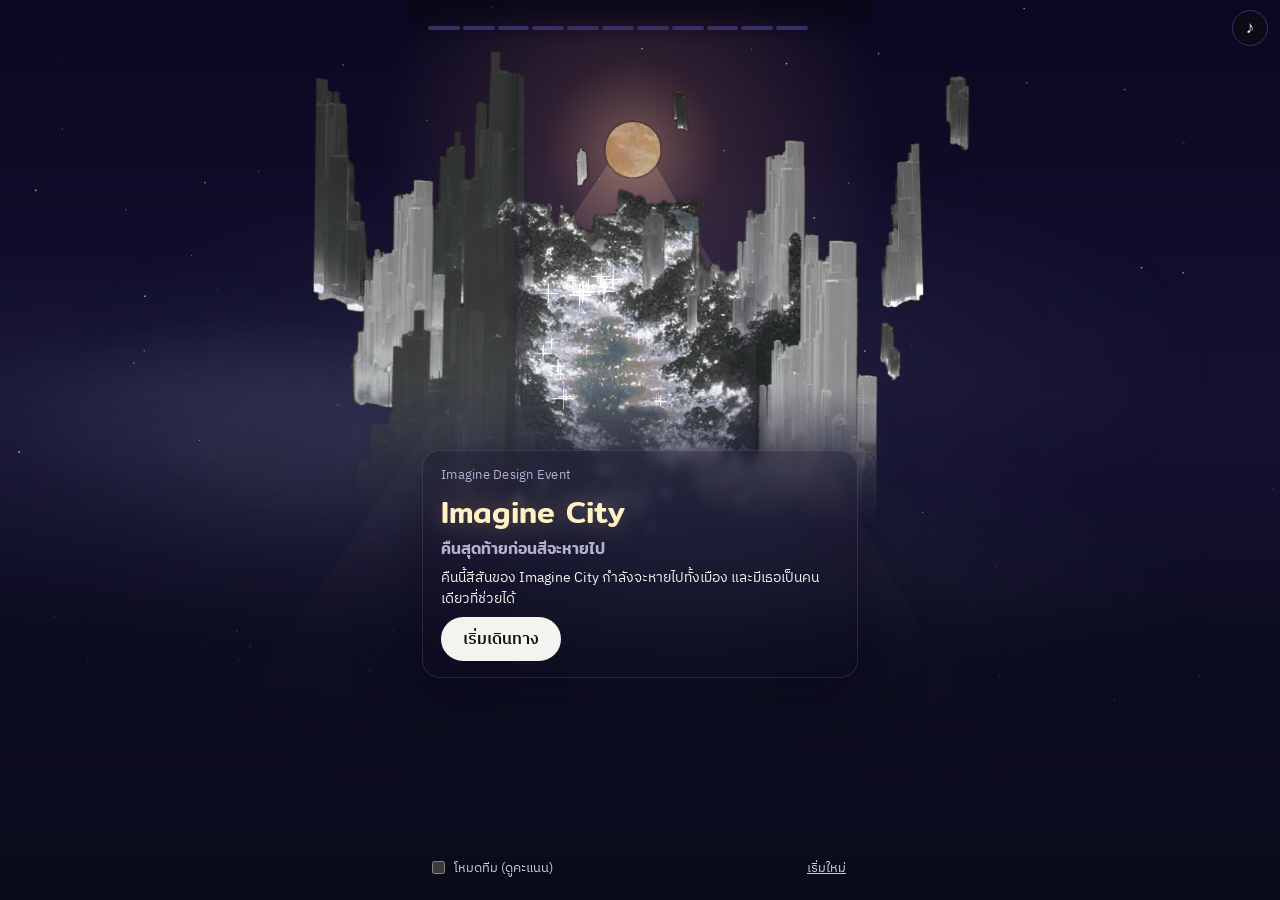
==== commit 8f13c093: "Add fyqr" ====
--- a/Imagine_City_floating_v6.html
+++ b/Imagine_City_floating_v6.html
@@ -1045,4 +1045,4 @@
 })();
 </script>
 </body>
-</html>
+</html>
